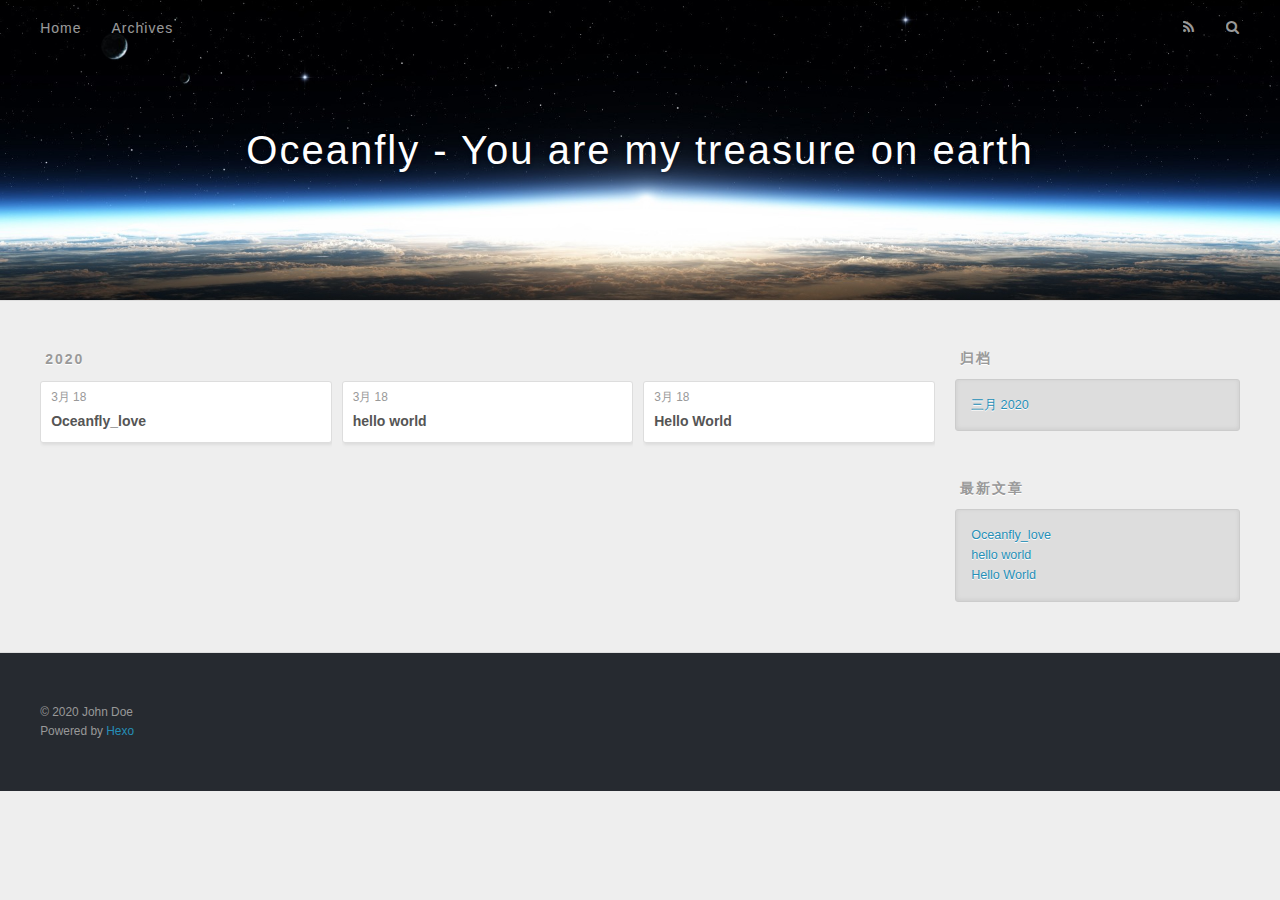
==== archives/index.html @ 110f3596 "Site updated: 2020-03-19 07:47:17" ====
<!DOCTYPE html>
<html>
<head>
  <meta charset="utf-8">
  

  
  <title>归档 | Oceanfly - You are my treasure on earth</title>
  <meta name="viewport" content="width=device-width, initial-scale=1, maximum-scale=1">
  <meta property="og:type" content="website">
<meta property="og:title" content="Oceanfly - You are my treasure on earth">
<meta property="og:url" content="http://yoursite.com/archives/index.html">
<meta property="og:site_name" content="Oceanfly - You are my treasure on earth">
<meta property="og:locale" content="zh_CN">
<meta property="article:author" content="John Doe">
<meta name="twitter:card" content="summary">
  
    <link rel="alternate" href="/atom.xml" title="Oceanfly - You are my treasure on earth" type="application/atom+xml">
  
  
    <link rel="icon" href="/favicon.png">
  
  
    <link href="//fonts.googleapis.com/css?family=Source+Code+Pro" rel="stylesheet" type="text/css">
  
  
<link rel="stylesheet" href="/css/style.css">

<meta name="generator" content="Hexo 4.2.0"></head>

<body>
  <div id="container">
    <div id="wrap">
      <header id="header">
  <div id="banner"></div>
  <div id="header-outer" class="outer">
    <div id="header-title" class="inner">
      <h1 id="logo-wrap">
        <a href="/" id="logo">Oceanfly - You are my treasure on earth</a>
      </h1>
      
    </div>
    <div id="header-inner" class="inner">
      <nav id="main-nav">
        <a id="main-nav-toggle" class="nav-icon"></a>
        
          <a class="main-nav-link" href="/">Home</a>
        
          <a class="main-nav-link" href="/archives">Archives</a>
        
      </nav>
      <nav id="sub-nav">
        
          <a id="nav-rss-link" class="nav-icon" href="/atom.xml" title="RSS Feed"></a>
        
        <a id="nav-search-btn" class="nav-icon" title="搜索"></a>
      </nav>
      <div id="search-form-wrap">
        <form action="//google.com/search" method="get" accept-charset="UTF-8" class="search-form"><input type="search" name="q" class="search-form-input" placeholder="Search"><button type="submit" class="search-form-submit">&#xF002;</button><input type="hidden" name="sitesearch" value="http://yoursite.com"></form>
      </div>
    </div>
  </div>
</header>
      <div class="outer">
        <section id="main">
  
  
    
    
      
      
      <section class="archives-wrap">
        <div class="archive-year-wrap">
          <a href="/archives/2020" class="archive-year">2020</a>
        </div>
        <div class="archives">
    
    <article class="archive-article archive-type-post">
  <div class="archive-article-inner">
    <header class="archive-article-header">
      <a href="/2020/03/18/Oceanfly-love/" class="archive-article-date">
  <time datetime="2020-03-18T14:00:16.000Z" itemprop="datePublished">3月 18</time>
</a>
      
  
    <h1 itemprop="name">
      <a class="archive-article-title" href="/2020/03/18/Oceanfly-love/">Oceanfly_love</a>
    </h1>
  

    </header>
  </div>
</article>
  
    
    
    <article class="archive-article archive-type-post">
  <div class="archive-article-inner">
    <header class="archive-article-header">
      <a href="/2020/03/18/hello-world-1/" class="archive-article-date">
  <time datetime="2020-03-18T11:01:24.000Z" itemprop="datePublished">3月 18</time>
</a>
      
  
    <h1 itemprop="name">
      <a class="archive-article-title" href="/2020/03/18/hello-world-1/">hello world</a>
    </h1>
  

    </header>
  </div>
</article>
  
    
    
    <article class="archive-article archive-type-post">
  <div class="archive-article-inner">
    <header class="archive-article-header">
      <a href="/2020/03/18/hello-world/" class="archive-article-date">
  <time datetime="2020-03-18T10:40:21.572Z" itemprop="datePublished">3月 18</time>
</a>
      
  
    <h1 itemprop="name">
      <a class="archive-article-title" href="/2020/03/18/hello-world/">Hello World</a>
    </h1>
  

    </header>
  </div>
</article>
  
  
    </div></section>
  


</section>
        
          <aside id="sidebar">
  
    

  
    

  
    
  
    
  <div class="widget-wrap">
    <h3 class="widget-title">归档</h3>
    <div class="widget">
      <ul class="archive-list"><li class="archive-list-item"><a class="archive-list-link" href="/archives/2020/03/">三月 2020</a></li></ul>
    </div>
  </div>


  
    
  <div class="widget-wrap">
    <h3 class="widget-title">最新文章</h3>
    <div class="widget">
      <ul>
        
          <li>
            <a href="/2020/03/18/Oceanfly-love/">Oceanfly_love</a>
          </li>
        
          <li>
            <a href="/2020/03/18/hello-world-1/">hello world</a>
          </li>
        
          <li>
            <a href="/2020/03/18/hello-world/">Hello World</a>
          </li>
        
      </ul>
    </div>
  </div>

  
</aside>
        
      </div>
      <footer id="footer">
  
  <div class="outer">
    <div id="footer-info" class="inner">
      &copy; 2020 John Doe<br>
      Powered by <a href="http://hexo.io/" target="_blank">Hexo</a>
    </div>
  </div>
</footer>
    </div>
    <nav id="mobile-nav">
  
    <a href="/" class="mobile-nav-link">Home</a>
  
    <a href="/archives" class="mobile-nav-link">Archives</a>
  
</nav>
    

<script src="//ajax.googleapis.com/ajax/libs/jquery/2.0.3/jquery.min.js"></script>


  
<link rel="stylesheet" href="/fancybox/jquery.fancybox.css">

  
<script src="/fancybox/jquery.fancybox.pack.js"></script>




<script src="/js/script.js"></script>




  </div>
</body>
</html>
---- css/style.css ----
body {
  width: 100%;
}
body:before,
body:after {
  content: "";
  display: table;
}
body:after {
  clear: both;
}
html,
body,
div,
span,
applet,
object,
iframe,
h1,
h2,
h3,
h4,
h5,
h6,
p,
blockquote,
pre,
a,
abbr,
acronym,
address,
big,
cite,
code,
del,
dfn,
em,
img,
ins,
kbd,
q,
s,
samp,
small,
strike,
strong,
sub,
sup,
tt,
var,
dl,
dt,
dd,
ol,
ul,
li,
fieldset,
form,
label,
legend,
table,
caption,
tbody,
tfoot,
thead,
tr,
th,
td {
  margin: 0;
  padding: 0;
  border: 0;
  outline: 0;
  font-weight: inherit;
  font-style: inherit;
  font-family: inherit;
  font-size: 100%;
  vertical-align: baseline;
}
body {
  line-height: 1;
  color: #000;
  background: #fff;
}
ol,
ul {
  list-style: none;
}
table {
  border-collapse: separate;
  border-spacing: 0;
  vertical-align: middle;
}
caption,
th,
td {
  text-align: left;
  font-weight: normal;
  vertical-align: middle;
}
a img {
  border: none;
}
input,
button {
  margin: 0;
  padding: 0;
}
input::-moz-focus-inner,
button::-moz-focus-inner {
  border: 0;
  padding: 0;
}
@font-face {
  font-family: FontAwesome;
  font-style: normal;
  font-weight: normal;
  src: url("fonts/fontawesome-webfont.eot?v=#4.0.3");
  src: url("fonts/fontawesome-webfont.eot?#iefix&v=#4.0.3") format("embedded-opentype"), url("fonts/fontawesome-webfont.woff?v=#4.0.3") format("woff"), url("fonts/fontawesome-webfont.ttf?v=#4.0.3") format("truetype"), url("fonts/fontawesome-webfont.svg#fontawesomeregular?v=#4.0.3") format("svg");
}
html,
body,
#container {
  height: 100%;
}
body {
  background: #eee;
  font: 14px -apple-system, BlinkMacSystemFont, "Segoe UI", "Roboto", "Oxygen", "Ubuntu", "Cantarell", "Fira Sans", "Droid Sans", "Helvetica Neue", sans-serif;
  -webkit-text-size-adjust: 100%;
}
.outer {
  max-width: 1220px;
  margin: 0 auto;
  padding: 0 20px;
}
.outer:before,
.outer:after {
  content: "";
  display: table;
}
.outer:after {
  clear: both;
}
.inner {
  display: inline;
  float: left;
  width: 98.33333333333333%;
  margin: 0 0.833333333333333%;
}
.left,
.alignleft {
  float: left;
}
.right,
.alignright {
  float: right;
}
.clear {
  clear: both;
}
#container {
  position: relative;
}
.mobile-nav-on {
  overflow: hidden;
}
#wrap {
  height: 100%;
  width: 100%;
  position: absolute;
  top: 0;
  left: 0;
  -webkit-transition: 0.2s ease-out;
  -moz-transition: 0.2s ease-out;
  -ms-transition: 0.2s ease-out;
  transition: 0.2s ease-out;
  z-index: 1;
  background: #eee;
}
.mobile-nav-on #wrap {
  left: 280px;
}
@media screen and (min-width: 768px) {
  #main {
    display: inline;
    float: left;
    width: 73.33333333333333%;
    margin: 0 0.833333333333333%;
  }
}
.article-date,
.article-category-link,
.archive-year,
.widget-title {
  text-decoration: none;
  text-transform: uppercase;
  letter-spacing: 2px;
  color: #999;
  margin-bottom: 1em;
  margin-left: 5px;
  line-height: 1em;
  text-shadow: 0 1px #fff;
  font-weight: bold;
}
.article-inner,
.archive-article-inner {
  background: #fff;
  -webkit-box-shadow: 1px 2px 3px #ddd;
  box-shadow: 1px 2px 3px #ddd;
  border: 1px solid #ddd;
  border-radius: 3px;
}
.article-entry h1,
.widget h1 {
  font-size: 2em;
}
.article-entry h2,
.widget h2 {
  font-size: 1.5em;
}
.article-entry h3,
.widget h3 {
  font-size: 1.3em;
}
.article-entry h4,
.widget h4 {
  font-size: 1.2em;
}
.article-entry h5,
.widget h5 {
  font-size: 1em;
}
.article-entry h6,
.widget h6 {
  font-size: 1em;
  color: #999;
}
.article-entry hr,
.widget hr {
  border: 1px dashed #ddd;
}
.article-entry strong,
.widget strong {
  font-weight: bold;
}
.article-entry em,
.widget em,
.article-entry cite,
.widget cite {
  font-style: italic;
}
.article-entry sup,
.widget sup,
.article-entry sub,
.widget sub {
  font-size: 0.75em;
  line-height: 0;
  position: relative;
  vertical-align: baseline;
}
.article-entry sup,
.widget sup {
  top: -0.5em;
}
.article-entry sub,
.widget sub {
  bottom: -0.2em;
}
.article-entry small,
.widget small {
  font-size: 0.85em;
}
.article-entry acronym,
.widget acronym,
.article-entry abbr,
.widget abbr {
  border-bottom: 1px dotted;
}
.article-entry ul,
.widget ul,
.article-entry ol,
.widget ol,
.article-entry dl,
.widget dl {
  margin: 0 20px;
  line-height: 1.6em;
}
.article-entry ul ul,
.widget ul ul,
.article-entry ol ul,
.widget ol ul,
.article-entry ul ol,
.widget ul ol,
.article-entry ol ol,
.widget ol ol {
  margin-top: 0;
  margin-bottom: 0;
}
.article-entry ul,
.widget ul {
  list-style: disc;
}
.article-entry ol,
.widget ol {
  list-style: decimal;
}
.article-entry dt,
.widget dt {
  font-weight: bold;
}
#header {
  height: 300px;
  position: relative;
  border-bottom: 1px solid #ddd;
}
#header:before,
#header:after {
  content: "";
  position: absolute;
  left: 0;
  right: 0;
  height: 40px;
}
#header:before {
  top: 0;
  background: -webkit-linear-gradient(rgba(0,0,0,0.2), transparent);
  background: -moz-linear-gradient(rgba(0,0,0,0.2), transparent);
  background: -ms-linear-gradient(rgba(0,0,0,0.2), transparent);
  background: linear-gradient(rgba(0,0,0,0.2), transparent);
}
#header:after {
  bottom: 0;
  background: -webkit-linear-gradient(transparent, rgba(0,0,0,0.2));
  background: -moz-linear-gradient(transparent, rgba(0,0,0,0.2));
  background: -ms-linear-gradient(transparent, rgba(0,0,0,0.2));
  background: linear-gradient(transparent, rgba(0,0,0,0.2));
}
#header-outer {
  height: 100%;
  position: relative;
}
#header-inner {
  position: relative;
  overflow: hidden;
}
#banner {
  position: absolute;
  top: 0;
  left: 0;
  width: 100%;
  height: 100%;
  background: url("images/banner.jpg") center #000;
  -webkit-background-size: cover;
  -moz-background-size: cover;
  background-size: cover;
  z-index: -1;
}
#header-title {
  text-align: center;
  height: 40px;
  position: absolute;
  top: 50%;
  left: 0;
  margin-top: -20px;
}
#logo,
#subtitle {
  text-decoration: none;
  color: #fff;
  font-weight: 300;
  text-shadow: 0 1px 4px rgba(0,0,0,0.3);
}
#logo {
  font-size: 40px;
  line-height: 40px;
  letter-spacing: 2px;
}
#subtitle {
  font-size: 16px;
  line-height: 16px;
  letter-spacing: 1px;
}
#subtitle-wrap {
  margin-top: 16px;
}
#main-nav {
  float: left;
  margin-left: -15px;
}
.nav-icon,
.main-nav-link {
  float: left;
  color: #fff;
  opacity: 0.6;
  text-decoration: none;
  text-shadow: 0 1px rgba(0,0,0,0.2);
  -webkit-transition: opacity 0.2s;
  -moz-transition: opacity 0.2s;
  -ms-transition: opacity 0.2s;
  transition: opacity 0.2s;
  display: block;
  padding: 20px 15px;
}
.nav-icon:hover,
.main-nav-link:hover {
  opacity: 1;
}
.nav-icon {
  font-family: FontAwesome;
  text-align: center;
  font-size: 14px;
  width: 14px;
  height: 14px;
  padding: 20px 15px;
  position: relative;
  cursor: pointer;
}
.main-nav-link {
  font-weight: 300;
  letter-spacing: 1px;
}
@media screen and (max-width: 479px) {
  .main-nav-link {
    display: none;
  }
}
#main-nav-toggle {
  display: none;
}
#main-nav-toggle:before {
  content: "\f0c9";
}
@media screen and (max-width: 479px) {
  #main-nav-toggle {
    display: block;
  }
}
#sub-nav {
  float: right;
  margin-right: -15px;
}
#nav-rss-link:before {
  content: "\f09e";
}
#nav-search-btn:before {
  content: "\f002";
}
#search-form-wrap {
  position: absolute;
  top: 15px;
  width: 150px;
  height: 30px;
  right: -150px;
  opacity: 0;
  -webkit-transition: 0.2s ease-out;
  -moz-transition: 0.2s ease-out;
  -ms-transition: 0.2s ease-out;
  transition: 0.2s ease-out;
}
#search-form-wrap.on {
  opacity: 1;
  right: 0;
}
@media screen and (max-width: 479px) {
  #search-form-wrap {
    width: 100%;
    right: -100%;
  }
}
.search-form {
  position: absolute;
  top: 0;
  left: 0;
  right: 0;
  background: #fff;
  padding: 5px 15px;
  border-radius: 15px;
  -webkit-box-shadow: 0 0 10px rgba(0,0,0,0.3);
  box-shadow: 0 0 10px rgba(0,0,0,0.3);
}
.search-form-input {
  border: none;
  background: none;
  color: #555;
  width: 100%;
  font: 13px -apple-system, BlinkMacSystemFont, "Segoe UI", "Roboto", "Oxygen", "Ubuntu", "Cantarell", "Fira Sans", "Droid Sans", "Helvetica Neue", sans-serif;
  outline: none;
}
.search-form-input::-webkit-search-results-decoration,
.search-form-input::-webkit-search-cancel-button {
  -webkit-appearance: none;
}
.search-form-submit {
  position: absolute;
  top: 50%;
  right: 10px;
  margin-top: -7px;
  font: 13px FontAwesome;
  border: none;
  background: none;
  color: #bbb;
  cursor: pointer;
}
.search-form-submit:hover,
.search-form-submit:focus {
  color: #777;
}
.article {
  margin: 50px 0;
}
.article-inner {
  overflow: hidden;
}
.article-meta:before,
.article-meta:after {
  content: "";
  display: table;
}
.article-meta:after {
  clear: both;
}
.article-date {
  float: left;
}
.article-category {
  float: left;
  line-height: 1em;
  color: #ccc;
  text-shadow: 0 1px #fff;
  margin-left: 8px;
}
.article-category:before {
  content: "\2022";
}
.article-category-link {
  margin: 0 12px 1em;
}
.article-header {
  padding: 20px 20px 0;
}
.article-title {
  text-decoration: none;
  font-size: 2em;
  font-weight: bold;
  color: #555;
  line-height: 1.1em;
  -webkit-transition: color 0.2s;
  -moz-transition: color 0.2s;
  -ms-transition: color 0.2s;
  transition: color 0.2s;
}
a.article-title:hover {
  color: #258fb8;
}
.article-entry {
  color: #555;
  padding: 0 20px;
}
.article-entry:before,
.article-entry:after {
  content: "";
  display: table;
}
.article-entry:after {
  clear: both;
}
.article-entry p,
.article-entry table {
  line-height: 1.6em;
  margin: 1.6em 0;
}
.article-entry h1,
.article-entry h2,
.article-entry h3,
.article-entry h4,
.article-entry h5,
.article-entry h6 {
  font-weight: bold;
}
.article-entry h1,
.article-entry h2,
.article-entry h3,
.article-entry h4,
.article-entry h5,
.article-entry h6 {
  line-height: 1.1em;
  margin: 1.1em 0;
}
.article-entry a {
  color: #258fb8;
  text-decoration: none;
}
.article-entry a:hover {
  text-decoration: underline;
}
.article-entry ul,
.article-entry ol,
.article-entry dl {
  margin-top: 1.6em;
  margin-bottom: 1.6em;
}
.article-entry img,
.article-entry video {
  max-width: 100%;
  height: auto;
  display: block;
  margin: auto;
}
.article-entry iframe {
  border: none;
}
.article-entry table {
  width: 100%;
  border-collapse: collapse;
  border-spacing: 0;
}
.article-entry th {
  font-weight: bold;
  border-bottom: 3px solid #ddd;
  padding-bottom: 0.5em;
}
.article-entry td {
  border-bottom: 1px solid #ddd;
  padding: 10px 0;
}
.article-entry blockquote {
  font-family: Georgia, "Times New Roman", serif;
  font-size: 1.4em;
  margin: 1.6em 20px;
  text-align: center;
}
.article-entry blockquote footer {
  font-size: 14px;
  margin: 1.6em 0;
  font-family: -apple-system, BlinkMacSystemFont, "Segoe UI", "Roboto", "Oxygen", "Ubuntu", "Cantarell", "Fira Sans", "Droid Sans", "Helvetica Neue", sans-serif;
}
.article-entry blockquote footer cite:before {
  content: "—";
  padding: 0 0.5em;
}
.article-entry .pullquote {
  text-align: left;
  width: 45%;
  margin: 0;
}
.article-entry .pullquote.left {
  margin-left: 0.5em;
  margin-right: 1em;
}
.article-entry .pullquote.right {
  margin-right: 0.5em;
  margin-left: 1em;
}
.article-entry .caption {
  color: #999;
  display: block;
  font-size: 0.9em;
  margin-top: 0.5em;
  position: relative;
  text-align: center;
}
.article-entry .video-container {
  position: relative;
  padding-top: 56.25%;
  height: 0;
  overflow: hidden;
}
.article-entry .video-container iframe,
.article-entry .video-container object,
.article-entry .video-container embed {
  position: absolute;
  top: 0;
  left: 0;
  width: 100%;
  height: 100%;
  margin-top: 0;
}
.article-more-link a {
  display: inline-block;
  line-height: 1em;
  padding: 6px 15px;
  border-radius: 15px;
  background: #eee;
  color: #999;
  text-shadow: 0 1px #fff;
  text-decoration: none;
}
.article-more-link a:hover {
  background: #258fb8;
  color: #fff;
  text-decoration: none;
  text-shadow: 0 1px #1e7293;
}
.article-footer {
  font-size: 0.85em;
  line-height: 1.6em;
  border-top: 1px solid #ddd;
  padding-top: 1.6em;
  margin: 0 20px 20px;
}
.article-footer:before,
.article-footer:after {
  content: "";
  display: table;
}
.article-footer:after {
  clear: both;
}
.article-footer a {
  color: #999;
  text-decoration: none;
}
.article-footer a:hover {
  color: #555;
}
.article-tag-list-item {
  float: left;
  margin-right: 10px;
}
.article-tag-list-link:before {
  content: "#";
}
.article-comment-link {
  float: right;
}
.article-comment-link:before {
  content: "\f075";
  font-family: FontAwesome;
  padding-right: 8px;
}
.article-share-link {
  cursor: pointer;
  float: right;
  margin-left: 20px;
}
.article-share-link:before {
  content: "\f064";
  font-family: FontAwesome;
  padding-right: 6px;
}
#article-nav {
  position: relative;
}
#article-nav:before,
#article-nav:after {
  content: "";
  display: table;
}
#article-nav:after {
  clear: both;
}
@media screen and (min-width: 768px) {
  #article-nav {
    margin: 50px 0;
  }
  #article-nav:before {
    width: 8px;
    height: 8px;
    position: absolute;
    top: 50%;
    left: 50%;
    margin-top: -4px;
    margin-left: -4px;
    content: "";
    border-radius: 50%;
    background: #ddd;
    -webkit-box-shadow: 0 1px 2px #fff;
    box-shadow: 0 1px 2px #fff;
  }
}
.article-nav-link-wrap {
  text-decoration: none;
  text-shadow: 0 1px #fff;
  color: #999;
  -webkit-box-sizing: border-box;
  -moz-box-sizing: border-box;
  box-sizing: border-box;
  margin-top: 50px;
  text-align: center;
  display: block;
}
.article-nav-link-wrap:hover {
  color: #555;
}
@media screen and (min-width: 768px) {
  .article-nav-link-wrap {
    width: 50%;
    margin-top: 0;
  }
}
@media screen and (min-width: 768px) {
  #article-nav-newer {
    float: left;
    text-align: right;
    padding-right: 20px;
  }
}
@media screen and (min-width: 768px) {
  #article-nav-older {
    float: right;
    text-align: left;
    padding-left: 20px;
  }
}
.article-nav-caption {
  text-transform: uppercase;
  letter-spacing: 2px;
  color: #ddd;
  line-height: 1em;
  font-weight: bold;
}
#article-nav-newer .article-nav-caption {
  margin-right: -2px;
}
.article-nav-title {
  font-size: 0.85em;
  line-height: 1.6em;
  margin-top: 0.5em;
}
.article-share-box {
  position: absolute;
  display: none;
  background: #fff;
  -webkit-box-shadow: 1px 2px 10px rgba(0,0,0,0.2);
  box-shadow: 1px 2px 10px rgba(0,0,0,0.2);
  border-radius: 3px;
  margin-left: -145px;
  overflow: hidden;
  z-index: 1;
}
.article-share-box.on {
  display: block;
}
.article-share-input {
  width: 100%;
  background: none;
  -webkit-box-sizing: border-box;
  -moz-box-sizing: border-box;
  box-sizing: border-box;
  font: 14px -apple-system, BlinkMacSystemFont, "Segoe UI", "Roboto", "Oxygen", "Ubuntu", "Cantarell", "Fira Sans", "Droid Sans", "Helvetica Neue", sans-serif;
  padding: 0 15px;
  color: #555;
  outline: none;
  border: 1px solid #ddd;
  border-radius: 3px 3px 0 0;
  height: 36px;
  line-height: 36px;
}
.article-share-links {
  background: #eee;
}
.article-share-links:before,
.article-share-links:after {
  content: "";
  display: table;
}
.article-share-links:after {
  clear: both;
}
.article-share-twitter,
.article-share-facebook,
.article-share-pinterest,
.article-share-google {
  width: 50px;
  height: 36px;
  display: block;
  float: left;
  position: relative;
  color: #999;
  text-shadow: 0 1px #fff;
}
.article-share-twitter:before,
.article-share-facebook:before,
.article-share-pinterest:before,
.article-share-google:before {
  font-size: 20px;
  font-family: FontAwesome;
  width: 20px;
  height: 20px;
  position: absolute;
  top: 50%;
  left: 50%;
  margin-top: -10px;
  margin-left: -10px;
  text-align: center;
}
.article-share-twitter:hover,
.article-share-facebook:hover,
.article-share-pinterest:hover,
.article-share-google:hover {
  color: #fff;
}
.article-share-twitter:before {
  content: "\f099";
}
.article-share-twitter:hover {
  background: #00aced;
  text-shadow: 0 1px #008abe;
}
.article-share-facebook:before {
  content: "\f09a";
}
.article-share-facebook:hover {
  background: #3b5998;
  text-shadow: 0 1px #2f477a;
}
.article-share-pinterest:before {
  content: "\f0d2";
}
.article-share-pinterest:hover {
  background: #cb2027;
  text-shadow: 0 1px #a21a1f;
}
.article-share-google:before {
  content: "\f0d5";
}
.article-share-google:hover {
  background: #dd4b39;
  text-shadow: 0 1px #be3221;
}
.article-gallery {
  background: #000;
  position: relative;
}
.article-gallery-photos {
  position: relative;
  overflow: hidden;
}
.article-gallery-img {
  display: none;
  max-width: 100%;
}
.article-gallery-img:first-child {
  display: block;
}
.article-gallery-img.loaded {
  position: absolute;
  display: block;
}
.article-gallery-img img {
  display: block;
  max-width: 100%;
  margin: 0 auto;
}
#comments {
  background: #fff;
  -webkit-box-shadow: 1px 2px 3px #ddd;
  box-shadow: 1px 2px 3px #ddd;
  padding: 20px;
  border: 1px solid #ddd;
  border-radius: 3px;
  margin: 50px 0;
}
#comments a {
  color: #258fb8;
}
.archives-wrap {
  margin: 50px 0;
}
.archives:before,
.archives:after {
  content: "";
  display: table;
}
.archives:after {
  clear: both;
}
.archive-year-wrap {
  margin-bottom: 1em;
}
.archives {
  -webkit-column-gap: 10px;
  -moz-column-gap: 10px;
  column-gap: 10px;
}
@media screen and (min-width: 480px) and (max-width: 767px) {
  .archives {
    -webkit-column-count: 2;
    -moz-column-count: 2;
    column-count: 2;
  }
}
@media screen and (min-width: 768px) {
  .archives {
    -webkit-column-count: 3;
    -moz-column-count: 3;
    column-count: 3;
  }
}
.archive-article {
  -webkit-column-break-inside: avoid;
  page-break-inside: avoid;
  overflow: hidden;
  break-inside: avoid-column;
}
.archive-article-inner {
  padding: 10px;
  margin-bottom: 15px;
}
.archive-article-title {
  text-decoration: none;
  font-weight: bold;
  color: #555;
  -webkit-transition: color 0.2s;
  -moz-transition: color 0.2s;
  -ms-transition: color 0.2s;
  transition: color 0.2s;
  line-height: 1.6em;
}
.archive-article-title:hover {
  color: #258fb8;
}
.archive-article-footer {
  margin-top: 1em;
}
.archive-article-date {
  color: #999;
  text-decoration: none;
  font-size: 0.85em;
  line-height: 1em;
  margin-bottom: 0.5em;
  display: block;
}
#page-nav {
  margin: 50px auto;
  background: #fff;
  -webkit-box-shadow: 1px 2px 3px #ddd;
  box-shadow: 1px 2px 3px #ddd;
  border: 1px solid #ddd;
  border-radius: 3px;
  text-align: center;
  color: #999;
  overflow: hidden;
}
#page-nav:before,
#page-nav:after {
  content: "";
  display: table;
}
#page-nav:after {
  clear: both;
}
#page-nav a,
#page-nav span {
  padding: 10px 20px;
  line-height: 1;
  height: 2ex;
}
#page-nav a {
  color: #999;
  text-decoration: none;
}
#page-nav a:hover {
  background: #999;
  color: #fff;
}
#page-nav .prev {
  float: left;
}
#page-nav .next {
  float: right;
}
#page-nav .page-number {
  display: inline-block;
}
@media screen and (max-width: 479px) {
  #page-nav .page-number {
    display: none;
  }
}
#page-nav .current {
  color: #555;
  font-weight: bold;
}
#page-nav .space {
  color: #ddd;
}
#footer {
  background: #262a30;
  padding: 50px 0;
  border-top: 1px solid #ddd;
  color: #999;
}
#footer a {
  color: #258fb8;
  text-decoration: none;
}
#footer a:hover {
  text-decoration: underline;
}
#footer-info {
  line-height: 1.6em;
  font-size: 0.85em;
}
.article-entry pre,
.article-entry .highlight {
  background: #2d2d2d;
  margin: 0 -20px;
  padding: 15px 20px;
  border-style: solid;
  border-color: #ddd;
  border-width: 1px 0;
  overflow: auto;
  color: #ccc;
  line-height: 22.400000000000002px;
}
.article-entry .highlight .gutter pre,
.article-entry .gist .gist-file .gist-data .line-numbers {
  color: #666;
  font-size: 0.85em;
}
.article-entry pre,
.article-entry code {
  font-family: "Source Code Pro", Consolas, Monaco, Menlo, Consolas, monospace;
}
.article-entry code {
  background: #eee;
  text-shadow: 0 1px #fff;
  padding: 0 0.3em;
}
.article-entry pre code {
  background: none;
  text-shadow: none;
  padding: 0;
}
.article-entry .highlight pre {
  border: none;
  margin: 0;
  padding: 0;
}
.article-entry .highlight table {
  margin: 0;
  width: auto;
}
.article-entry .highlight td {
  border: none;
  padding: 0;
}
.article-entry .highlight figcaption {
  font-size: 0.85em;
  color: #999;
  line-height: 1em;
  margin-bottom: 1em;
}
.article-entry .highlight figcaption:before,
.article-entry .highlight figcaption:after {
  content: "";
  display: table;
}
.article-entry .highlight figcaption:after {
  clear: both;
}
.article-entry .highlight figcaption a {
  float: right;
}
.article-entry .highlight .gutter pre {
  text-align: right;
  padding-right: 20px;
}
.article-entry .highlight .line {
  height: 22.400000000000002px;
}
.article-entry .highlight .line.marked {
  background: #515151;
}
.article-entry .gist {
  margin: 0 -20px;
  border-style: solid;
  border-color: #ddd;
  border-width: 1px 0;
  background: #2d2d2d;
  padding: 15px 20px 15px 0;
}
.article-entry .gist .gist-file {
  border: none;
  font-family: "Source Code Pro", Consolas, Monaco, Menlo, Consolas, monospace;
  margin: 0;
}
.article-entry .gist .gist-file .gist-data {
  background: none;
  border: none;
}
.article-entry .gist .gist-file .gist-data .line-numbers {
  background: none;
  border: none;
  padding: 0 20px 0 0;
}
.article-entry .gist .gist-file .gist-data .line-data {
  padding: 0 !important;
}
.article-entry .gist .gist-file .highlight {
  margin: 0;
  padding: 0;
  border: none;
}
.article-entry .gist .gist-file .gist-meta {
  background: #2d2d2d;
  color: #999;
  font: 0.85em -apple-system, BlinkMacSystemFont, "Segoe UI", "Roboto", "Oxygen", "Ubuntu", "Cantarell", "Fira Sans", "Droid Sans", "Helvetica Neue", sans-serif;
  text-shadow: 0 0;
  padding: 0;
  margin-top: 1em;
  margin-left: 20px;
}
.article-entry .gist .gist-file .gist-meta a {
  color: #258fb8;
  font-weight: normal;
}
.article-entry .gist .gist-file .gist-meta a:hover {
  text-decoration: underline;
}
pre .comment,
pre .title {
  color: #999;
}
pre .variable,
pre .attribute,
pre .tag,
pre .regexp,
pre .ruby .constant,
pre .xml .tag .title,
pre .xml .pi,
pre .xml .doctype,
pre .html .doctype,
pre .css .id,
pre .css .class,
pre .css .pseudo {
  color: #f2777a;
}
pre .number,
pre .preprocessor,
pre .built_in,
pre .literal,
pre .params,
pre .constant {
  color: #f99157;
}
pre .class,
pre .ruby .class .title,
pre .css .rules .attribute {
  color: #9c9;
}
pre .string,
pre .value,
pre .inheritance,
pre .header,
pre .ruby .symbol,
pre .xml .cdata {
  color: #9c9;
}
pre .css .hexcolor {
  color: #6cc;
}
pre .function,
pre .python .decorator,
pre .python .title,
pre .ruby .function .title,
pre .ruby .title .keyword,
pre .perl .sub,
pre .javascript .title,
pre .coffeescript .title {
  color: #69c;
}
pre .keyword,
pre .javascript .function {
  color: #c9c;
}
@media screen and (max-width: 479px) {
  #mobile-nav {
    position: absolute;
    top: 0;
    left: 0;
    width: 280px;
    height: 100%;
    background: #191919;
    border-right: 1px solid #fff;
  }
}
@media screen and (max-width: 479px) {
  .mobile-nav-link {
    display: block;
    color: #999;
    text-decoration: none;
    padding: 15px 20px;
    font-weight: bold;
  }
  .mobile-nav-link:hover {
    color: #fff;
  }
}
@media screen and (min-width: 768px) {
  #sidebar {
    display: inline;
    float: left;
    width: 23.333333333333332%;
    margin: 0 0.833333333333333%;
  }
}
.widget-wrap {
  margin: 50px 0;
}
.widget {
  color: #777;
  text-shadow: 0 1px #fff;
  background: #ddd;
  -webkit-box-shadow: 0 -1px 4px #ccc inset;
  box-shadow: 0 -1px 4px #ccc inset;
  border: 1px solid #ccc;
  padding: 15px;
  border-radius: 3px;
}
.widget a {
  color: #258fb8;
  text-decoration: none;
}
.widget a:hover {
  text-decoration: underline;
}
.widget ul ul,
.widget ol ul,
.widget dl ul,
.widget ul ol,
.widget ol ol,
.widget dl ol,
.widget ul dl,
.widget ol dl,
.widget dl dl {
  margin-left: 15px;
  list-style: disc;
}
.widget {
  line-height: 1.6em;
  word-wrap: break-word;
  font-size: 0.9em;
}
.widget ul,
.widget ol {
  list-style: none;
  margin: 0;
}
.widget ul ul,
.widget ol ul,
.widget ul ol,
.widget ol ol {
  margin: 0 20px;
}
.widget ul ul,
.widget ol ul {
  list-style: disc;
}
.widget ul ol,
.widget ol ol {
  list-style: decimal;
}
.category-list-count,
.tag-list-count,
.archive-list-count {
  padding-left: 5px;
  color: #999;
  font-size: 0.85em;
}
.category-list-count:before,
.tag-list-count:before,
.archive-list-count:before {
  content: "(";
}
.category-list-count:after,
.tag-list-count:after,
.archive-list-count:after {
  content: ")";
}
.tagcloud a {
  margin-right: 5px;
  display: inline-block;
}
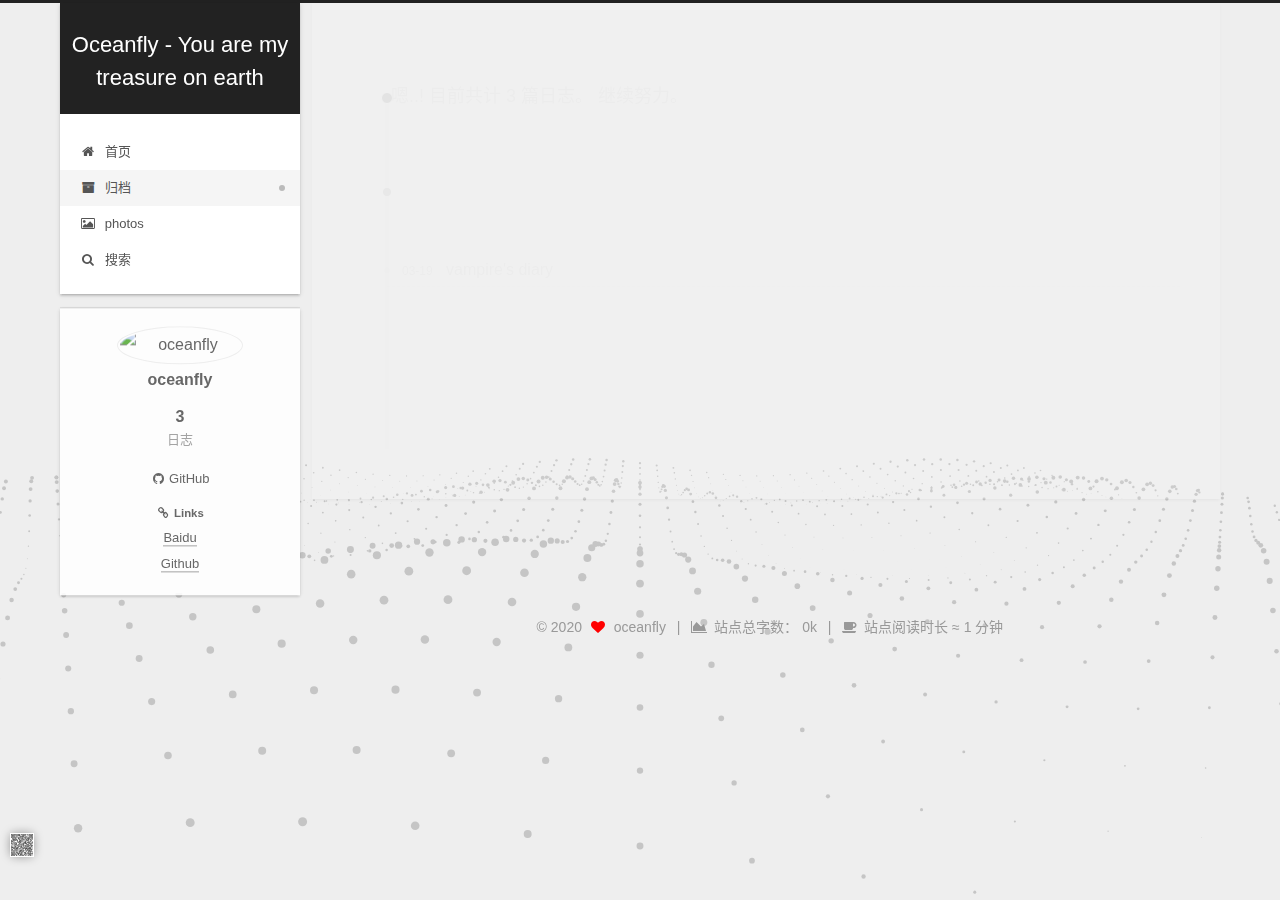
==== commit dce95635: "Site updated: 2020-03-22 21:57:42" ====
--- a/archives/index.html
+++ b/archives/index.html
@@ -1,224 +1,485 @@
 <!DOCTYPE html>
-<html>
+<html lang="zh-CN">
 <head>
-  <meta charset="utf-8">
-  
-
-  
-  <title>归档 | Oceanfly - You are my treasure on earth</title>
-  <meta name="viewport" content="width=device-width, initial-scale=1, maximum-scale=1">
+  <meta charset="UTF-8">
+<meta name="viewport" content="width=device-width, initial-scale=1, maximum-scale=2">
+<meta name="theme-color" content="#222">
+<meta name="generator" content="Hexo 4.2.0">
+  <link rel="apple-touch-icon" sizes="180x180" href="/images/oceanfly.png">
+  <link rel="icon" type="image/png" sizes="32x32" href="/images/oceanfly.png">
+  <link rel="icon" type="image/png" sizes="16x16" href="/images/oceanfly.png">
+  <link rel="mask-icon" href="/images/logo.svg" color="#222">
+
+<link rel="stylesheet" href="/css/main.css">
+
+
+<link rel="stylesheet" href="/lib/font-awesome/css/font-awesome.min.css">
+  <link rel="stylesheet" href="/lib/pace/pace-theme-minimal.min.css">
+  <script src="/lib/pace/pace.min.js"></script>
+
+<script id="hexo-configurations">
+    var NexT = window.NexT || {};
+    var CONFIG = {"hostname":"yoursite.com","root":"/","scheme":"Gemini","version":"7.7.2","exturl":false,"sidebar":{"position":"left","display":"post","padding":18,"offset":12,"onmobile":false},"copycode":{"enable":true,"show_result":true,"style":null},"back2top":{"enable":true,"sidebar":false,"scrollpercent":false},"bookmark":{"enable":false,"color":"#222","save":"auto"},"fancybox":false,"mediumzoom":false,"lazyload":false,"pangu":false,"comments":{"style":"tabs","active":null,"storage":true,"lazyload":false,"nav":null},"algolia":{"hits":{"per_page":10},"labels":{"input_placeholder":"Search for Posts","hits_empty":"We didn't find any results for the search: ${query}","hits_stats":"${hits} results found in ${time} ms"}},"localsearch":{"enable":true,"trigger":"auto","top_n_per_article":1,"unescape":false,"preload":false},"motion":{"enable":true,"async":false,"transition":{"post_block":"fadeIn","post_header":"slideDownIn","post_body":"slideDownIn","coll_header":"slideLeftIn","sidebar":"slideUpIn"}},"path":"search.xml"};
+  </script>
+
   <meta property="og:type" content="website">
 <meta property="og:title" content="Oceanfly - You are my treasure on earth">
 <meta property="og:url" content="http://yoursite.com/archives/index.html">
 <meta property="og:site_name" content="Oceanfly - You are my treasure on earth">
 <meta property="og:locale" content="zh_CN">
-<meta property="article:author" content="John Doe">
+<meta property="article:author" content="oceanfly">
 <meta name="twitter:card" content="summary">
-  
-    <link rel="alternate" href="/atom.xml" title="Oceanfly - You are my treasure on earth" type="application/atom+xml">
-  
-  
-    <link rel="icon" href="/favicon.png">
-  
-  
-    <link href="//fonts.googleapis.com/css?family=Source+Code+Pro" rel="stylesheet" type="text/css">
-  
-  
-<link rel="stylesheet" href="/css/style.css">
-
-<meta name="generator" content="Hexo 4.2.0"></head>
-
-<body>
-  <div id="container">
-    <div id="wrap">
-      <header id="header">
-  <div id="banner"></div>
-  <div id="header-outer" class="outer">
-    <div id="header-title" class="inner">
-      <h1 id="logo-wrap">
-        <a href="/" id="logo">Oceanfly - You are my treasure on earth</a>
-      </h1>
+
+<link rel="canonical" href="http://yoursite.com/archives/">
+
+
+<script id="page-configurations">
+  // https://hexo.io/docs/variables.html
+  CONFIG.page = {
+    sidebar: "",
+    isHome : false,
+    isPost : false,
+    lang   : 'zh-CN'
+  };
+</script>
+
+  <title>归档 | Oceanfly - You are my treasure on earth</title>
+  
+
+
+
+
+
+
+  <noscript>
+  <style>
+  .use-motion .brand,
+  .use-motion .menu-item,
+  .sidebar-inner,
+  .use-motion .post-block,
+  .use-motion .pagination,
+  .use-motion .comments,
+  .use-motion .post-header,
+  .use-motion .post-body,
+  .use-motion .collection-header { opacity: initial; }
+
+  .use-motion .site-title,
+  .use-motion .site-subtitle {
+    opacity: initial;
+    top: initial;
+  }
+
+  .use-motion .logo-line-before i { left: initial; }
+  .use-motion .logo-line-after i { right: initial; }
+  </style>
+</noscript>
+
+</head>
+
+<body itemscope itemtype="http://schema.org/WebPage">
+  <div class="container use-motion">
+    <div class="headband"></div>
+
+    <header class="header" itemscope itemtype="http://schema.org/WPHeader">
+      <div class="header-inner"><div class="site-brand-container">
+  <div class="site-nav-toggle">
+    <div class="toggle" aria-label="切换导航栏">
+      <span class="toggle-line toggle-line-first"></span>
+      <span class="toggle-line toggle-line-middle"></span>
+      <span class="toggle-line toggle-line-last"></span>
+    </div>
+  </div>
+
+  <div class="site-meta">
+
+    <div>
+      <a href="/" class="brand" rel="start">
+        <span class="logo-line-before"><i></i></span>
+        <span class="site-title">Oceanfly - You are my treasure on earth</span>
+        <span class="logo-line-after"><i></i></span>
+      </a>
+    </div>
+  </div>
+
+  <div class="site-nav-right">
+    <div class="toggle popup-trigger">
+        <i class="fa fa-search fa-fw fa-lg"></i>
+    </div>
+  </div>
+</div>
+
+
+<nav class="site-nav">
+  
+  <ul id="menu" class="menu">
+        <li class="menu-item menu-item-home">
+
+    <a href="/" rel="section"><i class="fa fa-fw fa-home"></i>首页</a>
+
+  </li>
+        <li class="menu-item menu-item-archives">
+
+    <a href="/archives/" rel="section"><i class="fa fa-fw fa-archive"></i>归档</a>
+
+  </li>
+        <li class="menu-item menu-item-photos">
+
+    <a href="/photos/" rel="section"><i class="fa fa-fw fa-photo"></i>photos</a>
+
+  </li>
+      <li class="menu-item menu-item-search">
+        <a role="button" class="popup-trigger"><i class="fa fa-search fa-fw"></i>搜索
+        </a>
+      </li>
+  </ul>
+
+</nav>
+  <div class="site-search">
+    <div class="search-pop-overlay">
+  <div class="popup search-popup">
+      <div class="search-header">
+  <span class="search-icon">
+    <i class="fa fa-search"></i>
+  </span>
+  <div class="search-input-container">
+    <input autocomplete="off" autocorrect="off" autocapitalize="off"
+           placeholder="搜索..." spellcheck="false"
+           type="search" class="search-input">
+  </div>
+  <span class="popup-btn-close">
+    <i class="fa fa-times-circle"></i>
+  </span>
+</div>
+<div id="search-result">
+  <div id="no-result">
+    <i class="fa fa-spinner fa-pulse fa-5x fa-fw"></i>
+  </div>
+</div>
+
+  </div>
+</div>
+
+  </div>
+</div>
+    </header>
+
+    
+  <div class="back-to-top">
+    <i class="fa fa-arrow-up"></i>
+    <span>0%</span>
+  </div>
+
+
+    <main class="main">
+      <div class="main-inner">
+        <div class="content-wrap">
+          
+
+          <div class="content">
+            
+
+  
+  
+  
+  <div class="post-block">
+    <div class="posts-collapse">
+      <div class="collection-title">
+        <span class="collection-header">嗯..! 目前共计 3 篇日志。 继续努力。</span>
+      </div>
+
       
-    </div>
-    <div id="header-inner" class="inner">
-      <nav id="main-nav">
-        <a id="main-nav-toggle" class="nav-icon"></a>
+    <div class="collection-year">
+      <h1 class="collection-header">2020</h1>
+    </div>
+
+  <article itemscope itemtype="http://schema.org/Article">
+    <header class="post-header">
+
+      <div class="post-meta">
+        <time itemprop="dateCreated"
+              datetime="2020-03-19T20:45:16+08:00"
+              content="2020-03-19">
+          03-19
+        </time>
+      </div>
+
+      <h2 class="post-title">
+          <a class="post-title-link" href="/2020/03/19/vampire-s-diary/" itemprop="url">
+            <span itemprop="name">vampire's diary</span>
+          </a>
+      </h2>
+
+    </header>
+  </article>
+
+  <article itemscope itemtype="http://schema.org/Article">
+    <header class="post-header">
+
+      <div class="post-meta">
+        <time itemprop="dateCreated"
+              datetime="2020-03-18T22:00:16+08:00"
+              content="2020-03-18">
+          03-18
+        </time>
+      </div>
+
+      <h2 class="post-title">
+          <a class="post-title-link" href="/2020/03/18/Oceanfly-love/" itemprop="url">
+            <span itemprop="name">Oceanfly_love</span>
+          </a>
+      </h2>
+
+    </header>
+  </article>
+
+  <article itemscope itemtype="http://schema.org/Article">
+    <header class="post-header">
+
+      <div class="post-meta">
+        <time itemprop="dateCreated"
+              datetime="2020-03-18T18:40:21+08:00"
+              content="2020-03-18">
+          03-18
+        </time>
+      </div>
+
+      <h2 class="post-title">
+          <a class="post-title-link" href="/2020/03/18/hello-world/" itemprop="url">
+            <span itemprop="name">Hello World</span>
+          </a>
+      </h2>
+
+    </header>
+  </article>
+
+
+    </div>
+  </div>
+  
+  
+  
+
+  
+
+
+
+          </div>
+          
+
+<script>
+  window.addEventListener('tabs:register', () => {
+    let { activeClass } = CONFIG.comments;
+    if (CONFIG.comments.storage) {
+      activeClass = localStorage.getItem('comments_active') || activeClass;
+    }
+    if (activeClass) {
+      let activeTab = document.querySelector(`a[href="#comment-${activeClass}"]`);
+      if (activeTab) {
+        activeTab.click();
+      }
+    }
+  });
+  if (CONFIG.comments.storage) {
+    window.addEventListener('tabs:click', event => {
+      if (!event.target.matches('.tabs-comment .tab-content .tab-pane')) return;
+      let commentClass = event.target.classList[1];
+      localStorage.setItem('comments_active', commentClass);
+    });
+  }
+</script>
+
+        </div>
+          
+  
+  <div class="toggle sidebar-toggle">
+    <span class="toggle-line toggle-line-first"></span>
+    <span class="toggle-line toggle-line-middle"></span>
+    <span class="toggle-line toggle-line-last"></span>
+  </div>
+
+  <aside class="sidebar">
+    <div class="sidebar-inner">
+
+      <ul class="sidebar-nav motion-element">
+        <li class="sidebar-nav-toc">
+          文章目录
+        </li>
+        <li class="sidebar-nav-overview">
+          站点概览
+        </li>
+      </ul>
+
+      <!--noindex-->
+      <div class="post-toc-wrap sidebar-panel">
+      </div>
+      <!--/noindex-->
+
+      <div class="site-overview-wrap sidebar-panel">
+        <div class="site-author motion-element" itemprop="author" itemscope itemtype="http://schema.org/Person">
+    <img class="site-author-image" itemprop="image" alt="oceanfly"
+      src="/images/oceanfly.png">
+  <p class="site-author-name" itemprop="name">oceanfly</p>
+  <div class="site-description" itemprop="description"></div>
+</div>
+<div class="site-state-wrap motion-element">
+  <nav class="site-state">
+      <div class="site-state-item site-state-posts">
+          <a href="/archives/">
         
-          <a class="main-nav-link" href="/">Home</a>
+          <span class="site-state-item-count">3</span>
+          <span class="site-state-item-name">日志</span>
+        </a>
+      </div>
+  </nav>
+</div>
+  <div class="links-of-author motion-element">
+      <span class="links-of-author-item">
+        <a href="https://github.com/zhhOceanfly" title="GitHub → https:&#x2F;&#x2F;github.com&#x2F;zhhOceanfly" rel="noopener" target="_blank"><i class="fa fa-fw fa-github"></i>GitHub</a>
+      </span>
+  </div>
+
+
+  <div class="links-of-blogroll motion-element">
+    <div class="links-of-blogroll-title">
+      <i class="fa fa-fw fa-link"></i>
+      Links
+    </div>
+    <ul class="links-of-blogroll-list">
+        <li class="links-of-blogroll-item">
+          <a href="https://www.baidu.com/" title="https:&#x2F;&#x2F;www.baidu.com&#x2F;" rel="noopener" target="_blank">Baidu</a>
+        </li>
+        <li class="links-of-blogroll-item">
+          <a href="https://github.com/" title="https:&#x2F;&#x2F;github.com&#x2F;" rel="noopener" target="_blank">Github</a>
+        </li>
+    </ul>
+  </div>
+
+      </div>
+
+    </div>
+  </aside>
+  <div id="sidebar-dimmer"></div>
+
+
+      </div>
+    </main>
+
+    <footer class="footer">
+      <div class="footer-inner">
         
-          <a class="main-nav-link" href="/archives">Archives</a>
+
         
-      </nav>
-      <nav id="sub-nav">
+
+<div class="copyright">
+  
+  &copy; 
+  <span itemprop="copyrightYear">2020</span>
+  <span class="with-love">
+    <i class="fa fa-heart"></i>
+  </span>
+  <span class="author" itemprop="copyrightHolder">oceanfly</span>
+    <span class="post-meta-divider">|</span>
+    <span class="post-meta-item-icon">
+      <i class="fa fa-area-chart"></i>
+    </span>
+      <span class="post-meta-item-text">站点总字数：</span>
+    <span title="站点总字数">0k</span>
+    <span class="post-meta-divider">|</span>
+    <span class="post-meta-item-icon">
+      <i class="fa fa-coffee"></i>
+    </span>
+      <span class="post-meta-item-text">站点阅读时长 &asymp;</span>
+    <span title="站点阅读时长">1 分钟</span>
+</div>
+
+<div class="weixin-box">
+  <div class="weixin-menu">
+    <div class="weixin-hover">
+      <div class="weixin-description">微信扫一扫，订阅本博客</div>
+    </div>
+  </div>
+</div>
+
         
-          <a id="nav-rss-link" class="nav-icon" href="/atom.xml" title="RSS Feed"></a>
-        
-        <a id="nav-search-btn" class="nav-icon" title="搜索"></a>
-      </nav>
-      <div id="search-form-wrap">
-        <form action="//google.com/search" method="get" accept-charset="UTF-8" class="search-form"><input type="search" name="q" class="search-form-input" placeholder="Search"><button type="submit" class="search-form-submit">&#xF002;</button><input type="hidden" name="sitesearch" value="http://yoursite.com"></form>
-      </div>
-    </div>
-  </div>
-</header>
-      <div class="outer">
-        <section id="main">
-  
-  
-    
-    
-      
-      
-      <section class="archives-wrap">
-        <div class="archive-year-wrap">
-          <a href="/archives/2020" class="archive-year">2020</a>
-        </div>
-        <div class="archives">
-    
-    <article class="archive-article archive-type-post">
-  <div class="archive-article-inner">
-    <header class="archive-article-header">
-      <a href="/2020/03/18/Oceanfly-love/" class="archive-article-date">
-  <time datetime="2020-03-18T14:00:16.000Z" itemprop="datePublished">3月 18</time>
-</a>
-      
-  
-    <h1 itemprop="name">
-      <a class="archive-article-title" href="/2020/03/18/Oceanfly-love/">Oceanfly_love</a>
-    </h1>
-  
-
-    </header>
-  </div>
-</article>
-  
-    
-    
-    <article class="archive-article archive-type-post">
-  <div class="archive-article-inner">
-    <header class="archive-article-header">
-      <a href="/2020/03/18/hello-world-1/" class="archive-article-date">
-  <time datetime="2020-03-18T11:01:24.000Z" itemprop="datePublished">3月 18</time>
-</a>
-      
-  
-    <h1 itemprop="name">
-      <a class="archive-article-title" href="/2020/03/18/hello-world-1/">hello world</a>
-    </h1>
-  
-
-    </header>
-  </div>
-</article>
-  
-    
-    
-    <article class="archive-article archive-type-post">
-  <div class="archive-article-inner">
-    <header class="archive-article-header">
-      <a href="/2020/03/18/hello-world/" class="archive-article-date">
-  <time datetime="2020-03-18T10:40:21.572Z" itemprop="datePublished">3月 18</time>
-</a>
-      
-  
-    <h1 itemprop="name">
-      <a class="archive-article-title" href="/2020/03/18/hello-world/">Hello World</a>
-    </h1>
-  
-
-    </header>
-  </div>
-</article>
-  
-  
-    </div></section>
-  
-
-
-</section>
-        
-          <aside id="sidebar">
-  
-    
-
-  
-    
-
-  
-    
-  
-    
-  <div class="widget-wrap">
-    <h3 class="widget-title">归档</h3>
-    <div class="widget">
-      <ul class="archive-list"><li class="archive-list-item"><a class="archive-list-link" href="/archives/2020/03/">三月 2020</a></li></ul>
-    </div>
-  </div>
-
-
-  
-    
-  <div class="widget-wrap">
-    <h3 class="widget-title">最新文章</h3>
-    <div class="widget">
-      <ul>
-        
-          <li>
-            <a href="/2020/03/18/Oceanfly-love/">Oceanfly_love</a>
-          </li>
-        
-          <li>
-            <a href="/2020/03/18/hello-world-1/">hello world</a>
-          </li>
-        
-          <li>
-            <a href="/2020/03/18/hello-world/">Hello World</a>
-          </li>
-        
-      </ul>
-    </div>
-  </div>
-
-  
-</aside>
-        
-      </div>
-      <footer id="footer">
-  
-  <div class="outer">
-    <div id="footer-info" class="inner">
-      &copy; 2020 John Doe<br>
-      Powered by <a href="http://hexo.io/" target="_blank">Hexo</a>
-    </div>
-  </div>
-</footer>
-    </div>
-    <nav id="mobile-nav">
-  
-    <a href="/" class="mobile-nav-link">Home</a>
-  
-    <a href="/archives" class="mobile-nav-link">Archives</a>
-  
-</nav>
-    
-
-<script src="//ajax.googleapis.com/ajax/libs/jquery/2.0.3/jquery.min.js"></script>
-
-
-  
-<link rel="stylesheet" href="/fancybox/jquery.fancybox.css">
-
-  
-<script src="/fancybox/jquery.fancybox.pack.js"></script>
-
-
-
-
-<script src="/js/script.js"></script>
-
-
-
-
-  </div>
+
+
+
+
+
+
+
+
+      </div>
+    </footer>
+  </div>
+
+  
+  <script src="/lib/anime.min.js"></script>
+  <script src="/lib/velocity/velocity.min.js"></script>
+  <script src="/lib/velocity/velocity.ui.min.js"></script>
+
+<script src="/js/utils.js"></script>
+
+<script src="/js/motion.js"></script>
+
+
+<script src="/js/schemes/pisces.js"></script>
+
+
+<script src="/js/next-boot.js"></script>
+
+
+  <script defer src="/lib/three/three.min.js"></script>
+    <script defer src="/lib/three/three-waves.min.js"></script>
+
+
+  
+
+
+
+  <script>
+  if (CONFIG.page.isPost) {
+    wpac_init = window.wpac_init || [];
+    wpac_init.push({
+      widget: 'Rating',
+      id    : ,
+      el    : 'wpac-rating',
+      color : 'fc6423'
+    });
+    (function() {
+      if ('WIDGETPACK_LOADED' in window) return;
+      WIDGETPACK_LOADED = true;
+      var mc = document.createElement('script');
+      mc.type = 'text/javascript';
+      mc.async = true;
+      mc.src = '//embed.widgetpack.com/widget.js';
+      var s = document.getElementsByTagName('script')[0]; s.parentNode.insertBefore(mc, s.nextSibling);
+    })();
+  }
+  </script>
+
+  
+<script src="/js/local-search.js"></script>
+
+
+
+
+
+
+
+
+
+
+
+
+
+  
+
+  
+
+
 </body>
-</html>+</html>
+
+<!-- 页面点击小红心 -->
+<script type="text/javascript" src="/js/src/clicklove.js"></script>
--- a/css/main.css
+++ b/css/main.css
@@ -0,0 +1,2787 @@
+:root {
+  --body-bg-color: #eee;
+  --content-bg-color: #fff;
+  --card-bg-color: #f5f5f5;
+  --text-color: #555;
+  --link-color: #555;
+  --link-hover-color: #222;
+  --brand-color: #fff;
+  --brand-hover-color: #fff;
+  --table-row-odd-bg-color: #f9f9f9;
+  --table-row-hover-bg-color: #f5f5f5;
+  --menu-item-bg-color: #f5f5f5;
+  --btn-default-bg: #fff;
+  --btn-default-color: #555;
+  --btn-default-border-color: #555;
+  --btn-default-hover-bg: #222;
+  --btn-default-hover-color: #fff;
+  --btn-default-hover-border-color: #222;
+}
+html {
+  line-height: 1.15; /* 1 */
+  -webkit-text-size-adjust: 100%; /* 2 */
+}
+body {
+  margin: 0;
+}
+main {
+  display: block;
+}
+h1 {
+  font-size: 2em;
+  margin: 0.67em 0;
+}
+hr {
+  box-sizing: content-box; /* 1 */
+  height: 0; /* 1 */
+  overflow: visible; /* 2 */
+}
+pre {
+  font-family: monospace, monospace; /* 1 */
+  font-size: 1em; /* 2 */
+}
+a {
+  background: transparent;
+}
+abbr[title] {
+  border-bottom: none; /* 1 */
+  text-decoration: underline; /* 2 */
+  text-decoration: underline dotted; /* 2 */
+}
+b,
+strong {
+  font-weight: bolder;
+}
+code,
+kbd,
+samp {
+  font-family: monospace, monospace; /* 1 */
+  font-size: 1em; /* 2 */
+}
+small {
+  font-size: 80%;
+}
+sub,
+sup {
+  font-size: 75%;
+  line-height: 0;
+  position: relative;
+  vertical-align: baseline;
+}
+sub {
+  bottom: -0.25em;
+}
+sup {
+  top: -0.5em;
+}
+img {
+  border-style: none;
+}
+button,
+input,
+optgroup,
+select,
+textarea {
+  font-family: inherit; /* 1 */
+  font-size: 100%; /* 1 */
+  line-height: 1.15; /* 1 */
+  margin: 0; /* 2 */
+}
+button,
+input {
+/* 1 */
+  overflow: visible;
+}
+button,
+select {
+/* 1 */
+  text-transform: none;
+}
+button,
+[type='button'],
+[type='reset'],
+[type='submit'] {
+  -webkit-appearance: button;
+}
+button::-moz-focus-inner,
+[type='button']::-moz-focus-inner,
+[type='reset']::-moz-focus-inner,
+[type='submit']::-moz-focus-inner {
+  border-style: none;
+  padding: 0;
+}
+button:-moz-focusring,
+[type='button']:-moz-focusring,
+[type='reset']:-moz-focusring,
+[type='submit']:-moz-focusring {
+  outline: 1px dotted ButtonText;
+}
+fieldset {
+  padding: 0.35em 0.75em 0.625em;
+}
+legend {
+  box-sizing: border-box; /* 1 */
+  color: inherit; /* 2 */
+  display: table; /* 1 */
+  max-width: 100%; /* 1 */
+  padding: 0; /* 3 */
+  white-space: normal; /* 1 */
+}
+progress {
+  vertical-align: baseline;
+}
+textarea {
+  overflow: auto;
+}
+[type='checkbox'],
+[type='radio'] {
+  box-sizing: border-box; /* 1 */
+  padding: 0; /* 2 */
+}
+[type='number']::-webkit-inner-spin-button,
+[type='number']::-webkit-outer-spin-button {
+  height: auto;
+}
+[type='search'] {
+  outline-offset: -2px; /* 2 */
+  -webkit-appearance: textfield; /* 1 */
+}
+[type='search']::-webkit-search-decoration {
+  -webkit-appearance: none;
+}
+::-webkit-file-upload-button {
+  font: inherit; /* 2 */
+  -webkit-appearance: button; /* 1 */
+}
+details {
+  display: block;
+}
+summary {
+  display: list-item;
+}
+template {
+  display: none;
+}
+[hidden] {
+  display: none;
+}
+::selection {
+  background: #262a30;
+  color: #fff;
+}
+html,
+body {
+  height: 100%;
+}
+body {
+  background: var(--body-bg-color);
+  color: var(--text-color);
+  font-family: 'Lato', "PingFang SC", "Microsoft YaHei", sans-serif;
+  font-size: 1em;
+  line-height: 2;
+}
+@media (max-width: 991px) {
+  body {
+    padding-left: 0 !important;
+    padding-right: 0 !important;
+  }
+}
+h1,
+h2,
+h3,
+h4,
+h5,
+h6 {
+  font-family: 'Lato', "PingFang SC", "Microsoft YaHei", sans-serif;
+  font-weight: bold;
+  line-height: 1.5;
+  margin: 20px 0 15px;
+}
+h1 {
+  font-size: 1.5em;
+}
+h2 {
+  font-size: 1.375em;
+}
+h3 {
+  font-size: 1.25em;
+}
+h4 {
+  font-size: 1.125em;
+}
+h5 {
+  font-size: 1em;
+}
+h6 {
+  font-size: 0.875em;
+}
+p {
+  margin: 0 0 20px 0;
+}
+a,
+span.exturl {
+  border-bottom: 1px solid #999;
+  color: var(--link-color);
+  outline: 0;
+  text-decoration: none;
+  overflow-wrap: break-word;
+  word-wrap: break-word;
+  cursor: pointer;
+}
+a:hover,
+span.exturl:hover {
+  border-bottom-color: var(--link-hover-color);
+  color: var(--link-hover-color);
+}
+iframe,
+img,
+video {
+  display: block;
+  margin-left: auto;
+  margin-right: auto;
+  max-width: 100%;
+}
+hr {
+  background-image: repeating-linear-gradient(-45deg, #ddd, #ddd 4px, transparent 4px, transparent 8px);
+  border: 0;
+  height: 3px;
+  margin: 40px 0;
+}
+blockquote {
+  border-left: 4px solid #ddd;
+  color: #666;
+  margin: 0;
+  padding: 0 15px;
+}
+blockquote cite::before {
+  content: '-';
+  padding: 0 5px;
+}
+dt {
+  font-weight: bold;
+}
+dd {
+  margin: 0;
+  padding: 0;
+}
+kbd {
+  background-color: #f5f5f5;
+  background-image: linear-gradient(#eee, #fff, #eee);
+  border: 1px solid #ccc;
+  border-radius: 0.2em;
+  box-shadow: 0.1em 0.1em 0.2em rgba(0,0,0,0.1);
+  color: #555;
+  font-family: inherit;
+  padding: 0.1em 0.3em;
+  white-space: nowrap;
+}
+.table-container {
+  overflow: auto;
+}
+table {
+  border-collapse: collapse;
+  border-spacing: 0;
+  font-size: 0.875em;
+  margin: 0 0 20px 0;
+  width: 100%;
+}
+tbody tr:nth-of-type(odd) {
+  background: var(--table-row-odd-bg-color);
+}
+tbody tr:hover {
+  background: var(--table-row-hover-bg-color);
+}
+caption,
+th,
+td {
+  font-weight: normal;
+  padding: 8px;
+  text-align: left;
+  vertical-align: middle;
+}
+th,
+td {
+  border: 1px solid #ddd;
+  border-bottom: 3px solid #ddd;
+}
+th {
+  font-weight: 700;
+  padding-bottom: 10px;
+}
+td {
+  border-bottom-width: 1px;
+}
+.btn {
+  background: var(--btn-default-bg);
+  border: 2px solid var(--btn-default-border-color);
+  border-radius: 2px;
+  color: var(--btn-default-color);
+  display: inline-block;
+  font-size: 0.875em;
+  line-height: 2;
+  padding: 0 20px;
+  text-decoration: none;
+  transition-property: background-color;
+  transition-delay: 0s;
+  transition-duration: 0.2s;
+  transition-timing-function: ease-in-out;
+}
+.btn:hover {
+  background: var(--btn-default-hover-bg);
+  border-color: var(--btn-default-hover-border-color);
+  color: var(--btn-default-hover-color);
+}
+.btn + .btn {
+  margin: 0 0 8px 8px;
+}
+.btn .fa-fw {
+  text-align: left;
+  width: 1.285714285714286em;
+}
+.toggle {
+  line-height: 0;
+}
+.toggle .toggle-line {
+  background: #fff;
+  display: inline-block;
+  height: 2px;
+  left: 0;
+  position: relative;
+  top: 0;
+  transition: all 0.4s;
+  vertical-align: top;
+  width: 100%;
+}
+.toggle .toggle-line:not(:first-child) {
+  margin-top: 3px;
+}
+.toggle.toggle-arrow .toggle-line-first {
+  left: 50%;
+  top: 2px;
+  transform: rotate(45deg);
+  width: 50%;
+}
+.toggle.toggle-arrow .toggle-line-middle {
+  left: 2px;
+  width: 90%;
+}
+.toggle.toggle-arrow .toggle-line-last {
+  left: 50%;
+  top: -2px;
+  transform: rotate(-45deg);
+  width: 50%;
+}
+.toggle.toggle-close .toggle-line-first {
+  transform: rotate(-45deg);
+  top: 5px;
+}
+.toggle.toggle-close .toggle-line-middle {
+  opacity: 0;
+}
+.toggle.toggle-close .toggle-line-last {
+  transform: rotate(45deg);
+  top: -5px;
+}
+.highlight-container {
+  position: relative;
+}
+.highlight-container:hover .copy-btn,
+.highlight-container .copy-btn:focus {
+  opacity: 1;
+}
+.copy-btn {
+  color: #333;
+  cursor: pointer;
+  line-height: 1.6;
+  opacity: 0;
+  padding: 2px 6px;
+  position: absolute;
+  transition-delay: 0s;
+  transition-duration: 0.2s;
+  transition-timing-function: ease-in-out;
+  background-color: #eee;
+  background-image: linear-gradient(#fcfcfc, #eee);
+  border: 1px solid #d5d5d5;
+  border-radius: 3px;
+  font-size: 0.8125em;
+  right: 4px;
+  top: 8px;
+}
+.highlight,
+pre {
+  background: #2d2d2d;
+  color: #ccc;
+  line-height: 1.6;
+  margin: 0 auto 20px;
+}
+pre,
+code {
+  font-family: consolas, Menlo, monospace, "PingFang SC", "Microsoft YaHei";
+}
+code {
+  background: #eee;
+  border-radius: 3px;
+  color: #555;
+  padding: 2px 4px;
+  overflow-wrap: break-word;
+  word-wrap: break-word;
+}
+.highlight *::selection {
+  background: #515151;
+}
+.highlight pre {
+  border: 0;
+  margin: 0;
+  padding: 10px 0;
+}
+.highlight table {
+  border: 0;
+  margin: 0;
+  width: auto;
+}
+.highlight td {
+  border: 0;
+  padding: 0;
+}
+.highlight figcaption {
+  background: #eee;
+  color: #ccc;
+  display: flex;
+  font-size: 0.875em;
+  justify-content: space-between;
+  line-height: 1.2;
+  padding: 0.5em;
+}
+.highlight figcaption a {
+  color: #ccc;
+}
+.highlight figcaption a:hover {
+  border-bottom-color: #ccc;
+}
+.highlight .gutter {
+  -moz-user-select: none;
+  -ms-user-select: none;
+  -webkit-user-select: none;
+  user-select: none;
+}
+.highlight .gutter pre {
+  background: #1b1b1b;
+  color: #999;
+  padding-left: 10px;
+  padding-right: 10px;
+  text-align: right;
+}
+.highlight .code pre {
+  background: #2d2d2d;
+  padding-left: 10px;
+  width: 100%;
+}
+.gist table {
+  width: auto;
+}
+.gist table td {
+  border: 0;
+}
+pre {
+  overflow: auto;
+  padding: 10px;
+}
+pre code {
+  background: none;
+  color: #ccc;
+  font-size: 0.875em;
+  padding: 0;
+  text-shadow: none;
+}
+pre .deletion {
+  background: #800000;
+}
+pre .addition {
+  background: #008000;
+}
+pre .meta {
+  color: #fc6;
+  -moz-user-select: none;
+  -ms-user-select: none;
+  -webkit-user-select: none;
+  user-select: none;
+}
+pre .comment {
+  color: #999;
+}
+pre .variable,
+pre .attribute,
+pre .tag,
+pre .name,
+pre .regexp,
+pre .ruby .constant,
+pre .xml .tag .title,
+pre .xml .pi,
+pre .xml .doctype,
+pre .html .doctype,
+pre .css .id,
+pre .css .class,
+pre .css .pseudo {
+  color: #f2777a;
+}
+pre .number,
+pre .preprocessor,
+pre .built_in,
+pre .builtin-name,
+pre .literal,
+pre .params,
+pre .constant,
+pre .command {
+  color: #f99157;
+}
+pre .ruby .class .title,
+pre .css .rules .attribute,
+pre .string,
+pre .symbol,
+pre .value,
+pre .inheritance,
+pre .header,
+pre .ruby .symbol,
+pre .xml .cdata,
+pre .special,
+pre .formula {
+  color: #9c9;
+}
+pre .title,
+pre .css .hexcolor {
+  color: #6cc;
+}
+pre .function,
+pre .python .decorator,
+pre .python .title,
+pre .ruby .function .title,
+pre .ruby .title .keyword,
+pre .perl .sub,
+pre .javascript .title,
+pre .coffeescript .title {
+  color: #69c;
+}
+pre .keyword,
+pre .javascript .function {
+  color: #c9c;
+}
+.blockquote-center {
+  border-left: none;
+  margin: 40px 0;
+  padding: 0;
+  position: relative;
+  text-align: center;
+}
+.blockquote-center::before,
+.blockquote-center::after {
+  background-repeat: no-repeat;
+  background-size: 22px 22px;
+  content: ' ';
+  display: block;
+  height: 24px;
+  opacity: 0.2;
+  position: absolute;
+  width: 100%;
+}
+.blockquote-center::before {
+  background-image: url("../images/quote-l.svg");
+  background-position: 0 -6px;
+  border-top: 1px solid #ccc;
+  top: -20px;
+}
+.blockquote-center::after {
+  background-image: url("../images/quote-r.svg");
+  background-position: 100% 8px;
+  border-bottom: 1px solid #ccc;
+  bottom: -20px;
+}
+.blockquote-center p,
+.blockquote-center div {
+  text-align: center;
+}
+.post-body .group-picture img {
+  margin: 0 auto;
+  padding: 0 3px;
+}
+.group-picture-row {
+  margin-bottom: 6px;
+  overflow: hidden;
+}
+.group-picture-column {
+  float: left;
+  margin-bottom: 10px;
+}
+.post-body .label {
+  color: #555;
+  display: inline;
+  padding: 0 2px;
+}
+.post-body .label.default {
+  background: #f0f0f0;
+}
+.post-body .label.primary {
+  background: #efe6f7;
+}
+.post-body .label.info {
+  background: #e5f2f8;
+}
+.post-body .label.success {
+  background: #e7f4e9;
+}
+.post-body .label.warning {
+  background: #fcf6e1;
+}
+.post-body .label.danger {
+  background: #fae8eb;
+}
+.post-body .tabs {
+  margin-bottom: 20px;
+}
+.post-body .tabs,
+.tabs-comment {
+  display: block;
+  padding-top: 10px;
+  position: relative;
+}
+.post-body .tabs ul.nav-tabs,
+.tabs-comment ul.nav-tabs {
+  display: flex;
+  flex-wrap: wrap;
+  margin: 0;
+  margin-bottom: -1px;
+  padding: 0;
+}
+@media (max-width: 413px) {
+  .post-body .tabs ul.nav-tabs,
+  .tabs-comment ul.nav-tabs {
+    display: block;
+    margin-bottom: 5px;
+  }
+}
+.post-body .tabs ul.nav-tabs li.tab,
+.tabs-comment ul.nav-tabs li.tab {
+  border-bottom: 1px solid #ddd;
+  border-left: 1px solid transparent;
+  border-right: 1px solid transparent;
+  border-top: 3px solid transparent;
+  flex-grow: 1;
+  list-style-type: none;
+  border-radius: 0 0 0 0;
+}
+@media (max-width: 413px) {
+  .post-body .tabs ul.nav-tabs li.tab,
+  .tabs-comment ul.nav-tabs li.tab {
+    border-bottom: 1px solid transparent;
+    border-left: 3px solid transparent;
+    border-right: 1px solid transparent;
+    border-top: 1px solid transparent;
+  }
+}
+@media (max-width: 413px) {
+  .post-body .tabs ul.nav-tabs li.tab,
+  .tabs-comment ul.nav-tabs li.tab {
+    border-radius: 0;
+  }
+}
+.post-body .tabs ul.nav-tabs li.tab a,
+.tabs-comment ul.nav-tabs li.tab a {
+  border-bottom: initial;
+  display: block;
+  line-height: 1.8;
+  outline: 0;
+  padding: 0.25em 0.75em;
+  text-align: center;
+  transition-delay: 0s;
+  transition-duration: 0.2s;
+  transition-timing-function: ease-out;
+}
+.post-body .tabs ul.nav-tabs li.tab a i,
+.tabs-comment ul.nav-tabs li.tab a i {
+  width: 1.285714285714286em;
+}
+.post-body .tabs ul.nav-tabs li.tab.active,
+.tabs-comment ul.nav-tabs li.tab.active {
+  border-bottom: 1px solid transparent;
+  border-left: 1px solid #ddd;
+  border-right: 1px solid #ddd;
+  border-top: 3px solid #fc6423;
+}
+@media (max-width: 413px) {
+  .post-body .tabs ul.nav-tabs li.tab.active,
+  .tabs-comment ul.nav-tabs li.tab.active {
+    border-bottom: 1px solid #ddd;
+    border-left: 3px solid #fc6423;
+    border-right: 1px solid #ddd;
+    border-top: 1px solid #ddd;
+  }
+}
+.post-body .tabs ul.nav-tabs li.tab.active a,
+.tabs-comment ul.nav-tabs li.tab.active a {
+  color: var(--link-color);
+  cursor: default;
+}
+.post-body .tabs .tab-content .tab-pane,
+.tabs-comment .tab-content .tab-pane {
+  border: 1px solid #ddd;
+  border-top: 0;
+  padding: 20px 20px 0 20px;
+  border-radius: 0;
+}
+.post-body .tabs .tab-content .tab-pane:not(.active),
+.tabs-comment .tab-content .tab-pane:not(.active) {
+  display: none;
+}
+.post-body .tabs .tab-content .tab-pane.active,
+.tabs-comment .tab-content .tab-pane.active {
+  display: block;
+}
+.post-body .tabs .tab-content .tab-pane.active:nth-of-type(1),
+.tabs-comment .tab-content .tab-pane.active:nth-of-type(1) {
+  border-radius: 0 0 0 0;
+}
+@media (max-width: 413px) {
+  .post-body .tabs .tab-content .tab-pane.active:nth-of-type(1),
+  .tabs-comment .tab-content .tab-pane.active:nth-of-type(1) {
+    border-radius: 0;
+  }
+}
+.post-body .note {
+  border-radius: 3px;
+  margin-bottom: 20px;
+  padding: 1em;
+  position: relative;
+  border: 1px solid #eee;
+  border-left-width: 5px;
+}
+.post-body .note h2,
+.post-body .note h3,
+.post-body .note h4,
+.post-body .note h5,
+.post-body .note h6 {
+  margin-top: 0;
+  border-bottom: initial;
+  margin-bottom: 0;
+  padding-top: 0;
+}
+.post-body .note p:first-child,
+.post-body .note ul:first-child,
+.post-body .note ol:first-child,
+.post-body .note table:first-child,
+.post-body .note pre:first-child,
+.post-body .note blockquote:first-child,
+.post-body .note img:first-child {
+  margin-top: 0;
+}
+.post-body .note p:last-child,
+.post-body .note ul:last-child,
+.post-body .note ol:last-child,
+.post-body .note table:last-child,
+.post-body .note pre:last-child,
+.post-body .note blockquote:last-child,
+.post-body .note img:last-child {
+  margin-bottom: 0;
+}
+.post-body .note.default {
+  border-left-color: #777;
+}
+.post-body .note.default h2,
+.post-body .note.default h3,
+.post-body .note.default h4,
+.post-body .note.default h5,
+.post-body .note.default h6 {
+  color: #777;
+}
+.post-body .note.primary {
+  border-left-color: #6f42c1;
+}
+.post-body .note.primary h2,
+.post-body .note.primary h3,
+.post-body .note.primary h4,
+.post-body .note.primary h5,
+.post-body .note.primary h6 {
+  color: #6f42c1;
+}
+.post-body .note.info {
+  border-left-color: #428bca;
+}
+.post-body .note.info h2,
+.post-body .note.info h3,
+.post-body .note.info h4,
+.post-body .note.info h5,
+.post-body .note.info h6 {
+  color: #428bca;
+}
+.post-body .note.success {
+  border-left-color: #5cb85c;
+}
+.post-body .note.success h2,
+.post-body .note.success h3,
+.post-body .note.success h4,
+.post-body .note.success h5,
+.post-body .note.success h6 {
+  color: #5cb85c;
+}
+.post-body .note.warning {
+  border-left-color: #f0ad4e;
+}
+.post-body .note.warning h2,
+.post-body .note.warning h3,
+.post-body .note.warning h4,
+.post-body .note.warning h5,
+.post-body .note.warning h6 {
+  color: #f0ad4e;
+}
+.post-body .note.danger {
+  border-left-color: #d9534f;
+}
+.post-body .note.danger h2,
+.post-body .note.danger h3,
+.post-body .note.danger h4,
+.post-body .note.danger h5,
+.post-body .note.danger h6 {
+  color: #d9534f;
+}
+.pagination .prev,
+.pagination .next,
+.pagination .page-number,
+.pagination .space {
+  display: inline-block;
+  margin: 0 10px;
+  padding: 0 11px;
+  position: relative;
+  top: -1px;
+}
+@media (max-width: 767px) {
+  .pagination .prev,
+  .pagination .next,
+  .pagination .page-number,
+  .pagination .space {
+    margin: 0 5px;
+  }
+}
+.pagination {
+  border-top: 1px solid #eee;
+  margin: 120px 0 0;
+  text-align: center;
+}
+.pagination .prev,
+.pagination .next,
+.pagination .page-number {
+  border-bottom: 0;
+  border-top: 1px solid #eee;
+  transition-property: border-color;
+  transition-delay: 0s;
+  transition-duration: 0.2s;
+  transition-timing-function: ease-in-out;
+}
+.pagination .prev:hover,
+.pagination .next:hover,
+.pagination .page-number:hover {
+  border-top-color: #222;
+}
+.pagination .space {
+  margin: 0;
+  padding: 0;
+}
+.pagination .prev {
+  margin-left: 0;
+}
+.pagination .next {
+  margin-right: 0;
+}
+.pagination .page-number.current {
+  background: #ccc;
+  border-top-color: #ccc;
+  color: #fff;
+}
+@media (max-width: 767px) {
+  .pagination {
+    border-top: none;
+  }
+  .pagination .prev,
+  .pagination .next,
+  .pagination .page-number {
+    border-bottom: 1px solid #eee;
+    border-top: 0;
+    margin-bottom: 10px;
+    padding: 0 10px;
+  }
+  .pagination .prev:hover,
+  .pagination .next:hover,
+  .pagination .page-number:hover {
+    border-bottom-color: #222;
+  }
+}
+.comments {
+  margin: 60px 20px 0;
+  overflow: hidden;
+}
+.comment-button-group {
+  display: flex;
+  flex-wrap: wrap-reverse;
+  justify-content: center;
+  margin: 1em 0;
+}
+.comment-button-group .comment-button {
+  margin: 0.1em 0.2em;
+}
+.comment-button-group .comment-button.active {
+  background: var(--btn-default-hover-bg);
+  border-color: var(--btn-default-hover-border-color);
+  color: var(--btn-default-hover-color);
+}
+.comment-position {
+  display: none;
+}
+.comment-position.active {
+  display: block;
+}
+.tabs-comment {
+  background: var(--content-bg-color);
+  margin-top: 4em;
+  padding-top: 0;
+}
+.tabs-comment .comments {
+  border: 0;
+  box-shadow: none;
+  margin-top: 0;
+  padding-top: 0;
+}
+.container {
+  min-height: 100%;
+  position: relative;
+}
+.main-inner {
+  margin: 0 auto;
+  width: calc(100% - 20px);
+}
+@media (min-width: 1200px) {
+  .main-inner {
+    width: 1160px;
+  }
+}
+@media (min-width: 1600px) {
+  .main-inner {
+    width: 73%;
+  }
+}
+.header {
+  background: transparent;
+}
+.header-inner {
+  margin: 0 auto;
+  width: calc(100% - 20px);
+}
+@media (min-width: 1200px) {
+  .header-inner {
+    width: 1160px;
+  }
+}
+@media (min-width: 1600px) {
+  .header-inner {
+    width: 73%;
+  }
+}
+.site-brand-container {
+  display: flex;
+  flex-shrink: 0;
+  padding: 0 10px;
+}
+.headband {
+  background: #222;
+  height: 3px;
+}
+.site-meta {
+  flex-grow: 1;
+  text-align: center;
+}
+@media (max-width: 767px) {
+  .site-meta {
+    text-align: center;
+  }
+}
+.brand {
+  border-bottom: none;
+  color: var(--brand-color);
+  display: inline-block;
+  line-height: 1.375em;
+  padding: 0 40px;
+  position: relative;
+}
+.brand:hover {
+  color: var(--brand-hover-color);
+}
+.site-title {
+  display: inline-block;
+  font-family: 'Lato', "PingFang SC", "Microsoft YaHei", sans-serif;
+  font-size: 1.375em;
+  font-weight: normal;
+  line-height: 1.5;
+  vertical-align: top;
+}
+.site-subtitle {
+  color: #ddd;
+  font-size: 0.8125em;
+  margin: 10px 0;
+}
+.use-motion .brand {
+  opacity: 0;
+}
+.use-motion .site-title,
+.use-motion .site-subtitle,
+.use-motion .custom-logo-image {
+  opacity: 0;
+  position: relative;
+  top: -10px;
+}
+.site-nav-toggle,
+.site-nav-right {
+  display: none;
+}
+@media (max-width: 767px) {
+  .site-nav-toggle,
+  .site-nav-right {
+    display: flex;
+    flex-direction: column;
+    justify-content: center;
+  }
+}
+.site-nav-toggle .toggle,
+.site-nav-right .toggle {
+  color: var(--text-color);
+  padding: 10px;
+  width: 22px;
+}
+.site-nav-toggle .toggle .toggle-line,
+.site-nav-right .toggle .toggle-line {
+  background: var(--text-color);
+  border-radius: 1px;
+}
+.site-nav {
+  display: block;
+}
+@media (max-width: 767px) {
+  .site-nav {
+    clear: both;
+    display: none;
+  }
+}
+.site-nav.site-nav-on {
+  display: block;
+}
+.menu {
+  margin-top: 20px;
+  padding-left: 0;
+  text-align: center;
+}
+.menu-item {
+  display: inline-block;
+  list-style: none;
+  margin: 0 10px;
+}
+@media (max-width: 767px) {
+  .menu-item {
+    display: block;
+    margin-top: 10px;
+  }
+  .menu-item.menu-item-search {
+    display: none;
+  }
+}
+.menu-item a,
+.menu-item span.exturl {
+  border-bottom: 0;
+  display: block;
+  font-size: 0.8125em;
+  transition-property: border-color;
+  transition-delay: 0s;
+  transition-duration: 0.2s;
+  transition-timing-function: ease-in-out;
+}
+@media (hover: none) {
+  .menu-item a:hover,
+  .menu-item span.exturl:hover {
+    border-bottom-color: transparent !important;
+  }
+}
+.menu-item .fa {
+  margin-right: 8px;
+}
+.menu-item .badge {
+  display: inline-block;
+  font-weight: bold;
+  line-height: 1;
+  margin-left: 0.35em;
+  margin-top: 0.35em;
+  text-align: center;
+  white-space: nowrap;
+}
+@media (max-width: 767px) {
+  .menu-item .badge {
+    float: right;
+    margin-left: 0;
+  }
+}
+.menu-item-active a,
+.menu .menu-item a:hover,
+.menu .menu-item span.exturl:hover {
+  background: var(--menu-item-bg-color);
+}
+.use-motion .menu-item {
+  opacity: 0;
+}
+.sidebar {
+  background: #222;
+  bottom: 0;
+  box-shadow: inset 0 2px 6px #000;
+  position: fixed;
+  top: 0;
+}
+@media (max-width: 991px) {
+  .sidebar {
+    display: none;
+  }
+}
+.sidebar-inner {
+  color: #999;
+  padding: 18px 10px;
+  text-align: center;
+}
+.cc-license {
+  margin-top: 10px;
+  text-align: center;
+}
+.cc-license .cc-opacity {
+  border-bottom: none;
+  opacity: 0.7;
+}
+.cc-license .cc-opacity:hover {
+  opacity: 0.9;
+}
+.cc-license img {
+  display: inline-block;
+}
+.site-author-image {
+  border: 1px solid #eee;
+  display: block;
+  margin: 0 auto;
+  max-width: 120px;
+  padding: 2px;
+  border-radius: 50%;
+}
+.site-author-image {
+  transition: transform 1s ease-out;
+}
+.site-author-image:hover {
+  transform: rotateZ(360deg);
+}
+.site-author-name {
+  color: var(--text-color);
+  font-weight: 600;
+  margin: 0;
+  text-align: center;
+}
+.site-description {
+  color: #999;
+  font-size: 0.8125em;
+  margin-top: 0;
+  text-align: center;
+}
+.links-of-author {
+  margin-top: 15px;
+}
+.links-of-author a,
+.links-of-author span.exturl {
+  border-bottom-color: #555;
+  display: inline-block;
+  font-size: 0.8125em;
+  margin-bottom: 10px;
+  margin-right: 10px;
+  vertical-align: middle;
+}
+.links-of-author a::before,
+.links-of-author span.exturl::before {
+  background: #864152;
+  border-radius: 50%;
+  content: ' ';
+  display: inline-block;
+  height: 4px;
+  margin-right: 3px;
+  vertical-align: middle;
+  width: 4px;
+}
+.sidebar-button {
+  margin-top: 15px;
+}
+.sidebar-button a {
+  border: 1px solid #fc6423;
+  border-radius: 4px;
+  color: #fc6423;
+  display: inline-block;
+  padding: 0 15px;
+}
+.sidebar-button a .fa {
+  margin-right: 5px;
+}
+.sidebar-button a:hover {
+  background: #fc6423;
+  border: 1px solid #fc6423;
+  color: #fff;
+}
+.sidebar-button a:hover .fa {
+  color: #fff;
+}
+.links-of-blogroll {
+  font-size: 0.8125em;
+  margin-top: 10px;
+}
+.links-of-blogroll-title {
+  font-size: 0.875em;
+  font-weight: 600;
+  margin-top: 0;
+}
+.links-of-blogroll-list {
+  list-style: none;
+  margin: 0;
+  padding: 0;
+}
+#sidebar-dimmer {
+  display: none;
+}
+@media (max-width: 767px) {
+  #sidebar-dimmer {
+    background: #000;
+    display: block;
+    height: 100%;
+    left: 100%;
+    opacity: 0;
+    position: fixed;
+    top: 0;
+    width: 100%;
+    z-index: 1100;
+  }
+  .sidebar-active + #sidebar-dimmer {
+    opacity: 0.7;
+    transform: translateX(-100%);
+    transition: opacity 0.5s;
+  }
+}
+.sidebar-nav {
+  margin: 0;
+  padding-bottom: 20px;
+  padding-left: 0;
+}
+.sidebar-nav li {
+  border-bottom: 1px solid transparent;
+  color: #555;
+  cursor: pointer;
+  display: inline-block;
+  font-size: 0.875em;
+}
+.sidebar-nav li.sidebar-nav-overview {
+  margin-left: 10px;
+}
+.sidebar-nav li:hover {
+  color: #fc6423;
+}
+.sidebar-nav .sidebar-nav-active {
+  border-bottom-color: #fc6423;
+  color: #fc6423;
+}
+.sidebar-nav .sidebar-nav-active:hover {
+  color: #fc6423;
+}
+.sidebar-panel {
+  display: none;
+  overflow-x: hidden;
+  overflow-y: auto;
+}
+.sidebar-panel-active {
+  display: block;
+}
+.sidebar-toggle {
+  background: #222;
+  bottom: 45px;
+  cursor: pointer;
+  height: 14px;
+  left: 30px;
+  padding: 5px;
+  position: fixed;
+  width: 14px;
+  z-index: 1300;
+}
+@media (max-width: 991px) {
+  .sidebar-toggle {
+    left: 20px;
+    opacity: 0.8;
+    display: none;
+  }
+}
+.sidebar-toggle:hover .toggle-line {
+  background: #fc6423;
+}
+.post-toc {
+  font-size: 0.875em;
+}
+.post-toc ol {
+  list-style: none;
+  margin: 0;
+  padding: 0 2px 5px 10px;
+  text-align: left;
+}
+.post-toc ol > ol {
+  padding-left: 0;
+}
+.post-toc ol a {
+  transition-property: all;
+  transition-delay: 0s;
+  transition-duration: 0.2s;
+  transition-timing-function: ease-in-out;
+}
+.post-toc .nav-item {
+  line-height: 1.8;
+  overflow: hidden;
+  text-overflow: ellipsis;
+  white-space: nowrap;
+}
+.post-toc .nav .nav-child {
+  display: none;
+}
+.post-toc .nav .active > .nav-child {
+  display: block;
+}
+.post-toc .nav .active-current > .nav-child {
+  display: block;
+}
+.post-toc .nav .active-current > .nav-child > .nav-item {
+  display: block;
+}
+.post-toc .nav .active > a {
+  border-bottom-color: #fc6423;
+  color: #fc6423;
+}
+.post-toc .nav .active-current > a {
+  color: #fc6423;
+}
+.post-toc .nav .active-current > a:hover {
+  color: #fc6423;
+}
+.site-state {
+  display: flex;
+  justify-content: center;
+  line-height: 1.4;
+  margin-top: 10px;
+  overflow: hidden;
+  text-align: center;
+  white-space: nowrap;
+}
+.site-state-item {
+  padding: 0 15px;
+}
+.site-state-item:not(:first-child) {
+  border-left: 1px solid #eee;
+}
+.site-state-item a {
+  border-bottom: none;
+}
+.site-state-item-count {
+  display: block;
+  font-size: 1em;
+  font-weight: 600;
+  text-align: center;
+}
+.site-state-item-name {
+  color: #999;
+  font-size: 0.8125em;
+}
+.footer {
+  color: #999;
+  font-size: 0.875em;
+  padding: 20px 0;
+}
+.footer.footer-fixed {
+  bottom: 0;
+  left: 0;
+  position: absolute;
+  right: 0;
+}
+.footer-inner {
+  box-sizing: border-box;
+  margin: 0 auto;
+  text-align: center;
+  width: calc(100% - 20px);
+}
+@media (min-width: 1200px) {
+  .footer-inner {
+    width: 1160px;
+  }
+}
+@media (min-width: 1600px) {
+  .footer-inner {
+    width: 73%;
+  }
+}
+.languages {
+  display: inline-block;
+  font-size: 1.125em;
+  position: relative;
+}
+.languages .lang-select-label span {
+  margin: 0 0.5em;
+}
+.languages .lang-select {
+  height: 100%;
+  left: 0;
+  opacity: 0;
+  position: absolute;
+  top: 0;
+  width: 100%;
+}
+.with-love {
+  color: #ff0000;
+  display: inline-block;
+  margin: 0 5px;
+  animation: iconAnimate 1.33s ease-in-out infinite;
+}
+.powered-by,
+.theme-info {
+  display: inline-block;
+}
+@-moz-keyframes iconAnimate {
+  0%, 100% {
+    transform: scale(1);
+  }
+  10%, 30% {
+    transform: scale(0.9);
+  }
+  20%, 40%, 60%, 80% {
+    transform: scale(1.1);
+  }
+  50%, 70% {
+    transform: scale(1.1);
+  }
+}
+@-webkit-keyframes iconAnimate {
+  0%, 100% {
+    transform: scale(1);
+  }
+  10%, 30% {
+    transform: scale(0.9);
+  }
+  20%, 40%, 60%, 80% {
+    transform: scale(1.1);
+  }
+  50%, 70% {
+    transform: scale(1.1);
+  }
+}
+@-o-keyframes iconAnimate {
+  0%, 100% {
+    transform: scale(1);
+  }
+  10%, 30% {
+    transform: scale(0.9);
+  }
+  20%, 40%, 60%, 80% {
+    transform: scale(1.1);
+  }
+  50%, 70% {
+    transform: scale(1.1);
+  }
+}
+@keyframes iconAnimate {
+  0%, 100% {
+    transform: scale(1);
+  }
+  10%, 30% {
+    transform: scale(0.9);
+  }
+  20%, 40%, 60%, 80% {
+    transform: scale(1.1);
+  }
+  50%, 70% {
+    transform: scale(1.1);
+  }
+}
+.back-to-top {
+  font-size: 12px;
+  text-align: center;
+  transition-delay: 0s;
+  transition-duration: 0.2s;
+  transition-timing-function: ease-in-out;
+}
+.back-to-top {
+  background: #222;
+  bottom: -100px;
+  box-sizing: border-box;
+  color: #fff;
+  cursor: pointer;
+  left: 30px;
+  opacity: 0.6;
+  padding: 0 6px;
+  position: fixed;
+  transition-property: bottom;
+  z-index: 1300;
+  width: 24px;
+}
+.back-to-top span {
+  display: none;
+}
+.back-to-top:hover {
+  color: #fc6423;
+}
+.back-to-top.back-to-top-on {
+  bottom: 30px;
+}
+@media (max-width: 991px) {
+  .back-to-top {
+    left: 20px;
+    opacity: 0.8;
+  }
+}
+.post-body {
+  font-family: 'Lato', "PingFang SC", "Microsoft YaHei", sans-serif;
+  overflow-wrap: break-word;
+  word-wrap: break-word;
+}
+@media (min-width: 1200px) {
+  .post-body {
+    font-size: 1.125em;
+  }
+}
+.post-body .exturl .fa {
+  font-size: 0.875em;
+  margin-left: 4px;
+}
+.post-body .image-caption,
+.post-body .figure .caption {
+  color: #999;
+  font-size: 0.875em;
+  font-weight: bold;
+  line-height: 1;
+  margin: -20px auto 15px;
+  text-align: center;
+}
+.post-sticky-flag {
+  display: inline-block;
+  transform: rotate(30deg);
+}
+.post-button {
+  margin-top: 40px;
+  text-align: center;
+}
+.use-motion .post-block,
+.use-motion .pagination,
+.use-motion .comments {
+  opacity: 0;
+}
+.use-motion .post-header {
+  opacity: 0;
+}
+.use-motion .post-body {
+  opacity: 0;
+}
+.use-motion .collection-header {
+  opacity: 0;
+}
+.posts-collapse {
+  margin-left: 35px;
+  margin-top: 35px;
+  position: relative;
+}
+@media (max-width: 767px) {
+  .posts-collapse {
+    margin-left: 20px;
+    margin-right: 20px;
+  }
+}
+.posts-collapse .collection-title {
+  font-size: 1.125em;
+  position: relative;
+}
+.posts-collapse .collection-title::before {
+  background: #999;
+  border: 1px solid #fff;
+  border-radius: 50%;
+  content: ' ';
+  height: 10px;
+  left: 0;
+  margin-left: -6px;
+  margin-top: -4px;
+  position: absolute;
+  top: 50%;
+  width: 10px;
+}
+.posts-collapse .collection-year {
+  margin: 60px 0;
+  position: relative;
+}
+.posts-collapse .collection-year::before {
+  background: #bbb;
+  border-radius: 50%;
+  content: ' ';
+  height: 8px;
+  left: 0;
+  margin-left: -4px;
+  margin-top: -4px;
+  position: absolute;
+  top: 50%;
+  width: 8px;
+}
+.posts-collapse .collection-header {
+  display: inline-block;
+  margin: 0 0 0 20px;
+}
+.posts-collapse .collection-header small {
+  color: #bbb;
+  margin-left: 5px;
+}
+.posts-collapse .post-header {
+  border-bottom: 1px dashed #ccc;
+  margin: 30px 0;
+  padding-left: 15px;
+  position: relative;
+  transition-property: border;
+  transition-delay: 0s;
+  transition-duration: 0.2s;
+  transition-timing-function: ease-in-out;
+}
+.posts-collapse .post-header::before {
+  background: #bbb;
+  border: 1px solid #fff;
+  border-radius: 50%;
+  content: ' ';
+  height: 6px;
+  left: 0;
+  margin-left: -4px;
+  position: absolute;
+  top: 0.75em;
+  transition-property: background;
+  width: 6px;
+  transition-delay: 0s;
+  transition-duration: 0.2s;
+  transition-timing-function: ease-in-out;
+}
+.posts-collapse .post-header:hover {
+  border-bottom-color: #666;
+}
+.posts-collapse .post-header:hover::before {
+  background: #222;
+}
+.posts-collapse .post-meta {
+  display: inline;
+  font-size: 0.75em;
+  margin-right: 10px;
+}
+.posts-collapse .post-title {
+  display: inline;
+  font-size: 1em;
+  font-weight: normal;
+}
+.posts-collapse .post-title a,
+.posts-collapse .post-title span.exturl {
+  border-bottom: none;
+  color: var(--link-color);
+}
+.posts-collapse::before {
+  background: #f5f5f5;
+  content: ' ';
+  height: 100%;
+  left: 0;
+  margin-left: -2px;
+  position: absolute;
+  top: 1.25em;
+  width: 4px;
+}
+.posts-collapse .fa-external-link {
+  font-size: 0.875em;
+  margin-left: 5px;
+}
+.post-eof {
+  background: #ccc;
+  height: 1px;
+  margin: 80px auto 60px;
+  text-align: center;
+  width: 8%;
+}
+.post-block:last-child .post-eof {
+  display: none;
+}
+.posts-expand {
+  padding-top: 40px;
+}
+@media (max-width: 767px) {
+  .posts-expand {
+    margin: 0 20px;
+  }
+}
+@media (min-width: 992px) {
+  .post-body {
+    text-align: justify;
+  }
+}
+@media (max-width: 991px) {
+  .post-body {
+    text-align: justify;
+  }
+}
+.post-body h1,
+.post-body h2,
+.post-body h3,
+.post-body h4,
+.post-body h5,
+.post-body h6 {
+  padding-top: 10px;
+}
+.post-body h1 .header-anchor,
+.post-body h2 .header-anchor,
+.post-body h3 .header-anchor,
+.post-body h4 .header-anchor,
+.post-body h5 .header-anchor,
+.post-body h6 .header-anchor {
+  border-bottom-style: none;
+  color: #ccc;
+  float: right;
+  margin-left: 10px;
+  visibility: hidden;
+}
+.post-body h1 .header-anchor:hover,
+.post-body h2 .header-anchor:hover,
+.post-body h3 .header-anchor:hover,
+.post-body h4 .header-anchor:hover,
+.post-body h5 .header-anchor:hover,
+.post-body h6 .header-anchor:hover {
+  color: inherit;
+}
+.post-body h1:hover .header-anchor,
+.post-body h2:hover .header-anchor,
+.post-body h3:hover .header-anchor,
+.post-body h4:hover .header-anchor,
+.post-body h5:hover .header-anchor,
+.post-body h6:hover .header-anchor {
+  visibility: visible;
+}
+.post-body iframe,
+.post-body img,
+.post-body video {
+  margin-bottom: 20px;
+}
+.post-body .video-container {
+  height: 0;
+  margin-bottom: 20px;
+  overflow: hidden;
+  padding-top: 75%;
+  position: relative;
+  width: 100%;
+}
+.post-body .video-container iframe,
+.post-body .video-container object,
+.post-body .video-container embed {
+  height: 100%;
+  left: 0;
+  margin: 0;
+  position: absolute;
+  top: 0;
+  width: 100%;
+}
+.post-gallery {
+  align-items: center;
+  display: grid;
+  grid-gap: 10px;
+  grid-template-columns: 1fr 1fr 1fr;
+  margin-bottom: 20px;
+}
+@media (max-width: 767px) {
+  .post-gallery {
+    grid-template-columns: 1fr 1fr;
+  }
+}
+.post-gallery a {
+  border: 0;
+}
+.post-gallery img {
+  margin: 0;
+}
+.posts-expand .post-header {
+  font-size: 1.125em;
+}
+.posts-expand .post-title {
+  font-weight: normal;
+  margin: initial;
+  text-align: center;
+  overflow-wrap: break-word;
+  word-wrap: break-word;
+}
+.posts-expand .post-title-link {
+  border-bottom: none;
+  color: var(--link-color);
+  display: inline-block;
+  position: relative;
+  vertical-align: top;
+}
+.posts-expand .post-title-link::before {
+  background: var(--link-color);
+  bottom: 0;
+  content: '';
+  height: 2px;
+  left: 0;
+  position: absolute;
+  transform: scaleX(0);
+  visibility: hidden;
+  width: 100%;
+  transition-delay: 0s;
+  transition-duration: 0.2s;
+  transition-timing-function: ease-in-out;
+}
+.posts-expand .post-title-link:hover::before {
+  transform: scaleX(1);
+  visibility: visible;
+}
+.posts-expand .post-title-link .fa {
+  font-size: 0.875em;
+  margin-left: 5px;
+}
+.posts-expand .post-meta {
+  color: #999;
+  font-family: 'Lato', "PingFang SC", "Microsoft YaHei", sans-serif;
+  font-size: 0.75em;
+  margin: 3px 0 60px 0;
+  text-align: center;
+}
+.posts-expand .post-meta .post-description {
+  font-size: 0.875em;
+  margin-top: 2px;
+}
+.posts-expand .post-meta time {
+  border-bottom: 1px dashed #999;
+  cursor: pointer;
+}
+.post-meta .post-meta-item + .post-meta-item::before {
+  content: '|';
+  margin: 0 0.5em;
+}
+.post-meta-divider {
+  margin: 0 0.5em;
+}
+.post-meta-item-icon {
+  margin-right: 3px;
+}
+@media (max-width: 991px) {
+  .post-meta-item-icon {
+    display: inline-block;
+  }
+}
+@media (max-width: 991px) {
+  .post-meta-item-text {
+    display: none;
+  }
+}
+.post-nav {
+  border-top: 1px solid #eee;
+  display: flex;
+  justify-content: space-between;
+  margin-top: 15px;
+  padding-top: 10px;
+}
+.post-nav-item {
+  flex: 1;
+}
+.post-nav-item a {
+  border-bottom: none;
+  display: block;
+  font-size: 0.875em;
+  line-height: 1.6;
+  position: relative;
+}
+.post-nav-item a:active {
+  top: 2px;
+}
+.post-nav-item .fa {
+  font-size: 0.75em;
+}
+.post-nav-item:first-child {
+  margin-right: 15px;
+}
+.post-nav-item:first-child a {
+  padding-left: 5px;
+}
+.post-nav-item:first-child .fa {
+  margin-right: 5px;
+}
+.post-nav-item:last-child {
+  margin-left: 15px;
+  text-align: right;
+}
+.post-nav-item:last-child a {
+  padding-right: 5px;
+}
+.post-nav-item:last-child .fa {
+  margin-left: 5px;
+}
+.rtl.post-body p,
+.rtl.post-body a,
+.rtl.post-body h1,
+.rtl.post-body h2,
+.rtl.post-body h3,
+.rtl.post-body h4,
+.rtl.post-body h5,
+.rtl.post-body h6,
+.rtl.post-body li,
+.rtl.post-body ul,
+.rtl.post-body ol {
+  direction: rtl;
+  font-family: UKIJ Ekran;
+}
+.rtl.post-title {
+  font-family: UKIJ Ekran;
+}
+.post-tags {
+  margin-top: 40px;
+  text-align: center;
+}
+.post-tags a {
+  display: inline-block;
+  font-size: 0.8125em;
+}
+.post-tags a:not(:last-child) {
+  margin-right: 10px;
+}
+.post-widgets {
+  border-top: 1px solid #eee;
+  margin-top: 15px;
+  text-align: center;
+}
+.wp_rating {
+  height: 20px;
+  line-height: 20px;
+  margin-top: 10px;
+  padding-top: 6px;
+  text-align: center;
+}
+.social-like {
+  display: flex;
+  font-size: 0.875em;
+  justify-content: center;
+  text-align: center;
+}
+.reward-container {
+  margin: 20px auto;
+  padding: 10px 0;
+  text-align: center;
+  width: 90%;
+}
+.reward-container button {
+  background: #ff2a2a;
+  border: 0;
+  border-radius: 5px;
+  color: #fff;
+  cursor: pointer;
+  line-height: 2;
+  outline: 0;
+  padding: 0 15px;
+  vertical-align: text-top;
+}
+.reward-container button:hover {
+  background: #f55;
+}
+#qr {
+  padding-top: 20px;
+}
+#qr a {
+  border: 0;
+}
+#qr img {
+  display: inline-block;
+  margin: 0.8em 2em 0 2em;
+  max-width: 100%;
+  width: 180px;
+}
+#qr p {
+  text-align: center;
+}
+#qr > div:hover p {
+  animation: roll 0.1s infinite linear;
+}
+@-moz-keyframes roll {
+  from {
+    transform: rotateZ(30deg);
+  }
+  to {
+    transform: rotateZ(-30deg);
+  }
+}
+@-webkit-keyframes roll {
+  from {
+    transform: rotateZ(30deg);
+  }
+  to {
+    transform: rotateZ(-30deg);
+  }
+}
+@-o-keyframes roll {
+  from {
+    transform: rotateZ(30deg);
+  }
+  to {
+    transform: rotateZ(-30deg);
+  }
+}
+@keyframes roll {
+  from {
+    transform: rotateZ(30deg);
+  }
+  to {
+    transform: rotateZ(-30deg);
+  }
+}
+.weixin-box {
+  position: absolute;
+  bottom: 43px;
+  left: 10px;
+  border-radius: 5px;
+  box-shadow: 0px 0px 10px 0px rgba(0,0,0,0.35);
+}
+.weixin-menu {
+  position: relative;
+  height: 24px;
+  width: 24px;
+  cursor: pointer;
+  background: url("../images/wechat2.svg");
+  background-size: 24px 24px;
+}
+.weixin-hover {
+  position: absolute;
+  bottom: 0px;
+  left: 0px;
+  height: 0px;
+  width: 0px;
+  border-radius: 3px;
+  box-shadow: 0px 0px 10px 0px rgba(0,0,0,0.35);
+  background: url("../images/wechat2.svg");
+  background-color: #fff;
+  background-repeat: no-repeat;
+  background-size: 150px 150px;
+  transition: all 0.35s ease-in-out;
+  z-index: 1024;
+  opacity: 0;
+}
+.weixin-menu:hover .weixin-hover {
+  bottom: 24px;
+  left: 24px;
+  height: 170px;
+  width: 150px;
+  opacity: 1;
+}
+.weixin-description {
+  opacity: 0;
+  position: absolute;
+  bottom: 3%;
+  left: 5%;
+  right: 5%;
+  font-size: 12px;
+  transition: all 0.35s cubic-bezier(1, 0, 0, 1);
+}
+.weixin-menu:hover .weixin-description {
+  opacity: 1;
+}
+.category-all-page .category-all-title {
+  text-align: center;
+}
+.category-all-page .category-all {
+  margin-top: 20px;
+}
+.category-all-page .category-list {
+  list-style: none;
+  margin: 0;
+  padding: 0;
+}
+.category-all-page .category-list-item {
+  margin: 5px 10px;
+}
+.category-all-page .category-list-count {
+  color: #bbb;
+}
+.category-all-page .category-list-count::before {
+  content: ' (';
+  display: inline;
+}
+.category-all-page .category-list-count::after {
+  content: ') ';
+  display: inline;
+}
+.category-all-page .category-list-child {
+  padding-left: 10px;
+}
+.event-list {
+  padding: 0;
+}
+.event-list hr {
+  background: #222;
+  margin: 20px 0 45px 0;
+}
+.event-list hr::after {
+  background: #222;
+  color: #fff;
+  content: 'NOW';
+  display: inline-block;
+  font-weight: bold;
+  padding: 0 5px;
+  text-align: right;
+}
+.event-list .event {
+  background: #222;
+  margin: 20px 0;
+  min-height: 40px;
+  padding: 15px 0 15px 10px;
+}
+.event-list .event .event-summary {
+  color: #fff;
+  margin: 0;
+  padding-bottom: 3px;
+}
+.event-list .event .event-summary::before {
+  animation: dot-flash 1s alternate infinite ease-in-out;
+  color: #fff;
+  content: '\f111';
+  display: inline-block;
+  font-family: 'FontAwesome';
+  font-size: 10px;
+  margin-right: 25px;
+  vertical-align: middle;
+}
+.event-list .event .event-relative-time {
+  color: #bbb;
+  display: inline-block;
+  font-size: 12px;
+  font-weight: normal;
+  padding-left: 12px;
+}
+.event-list .event .event-details {
+  color: #fff;
+  display: block;
+  line-height: 18px;
+  margin-left: 56px;
+  padding-bottom: 6px;
+  padding-top: 3px;
+  text-indent: -24px;
+}
+.event-list .event .event-details::before {
+  color: #fff;
+  display: inline-block;
+  font-family: 'FontAwesome';
+  margin-right: 9px;
+  text-align: center;
+  text-indent: 0;
+  width: 14px;
+}
+.event-list .event .event-details.event-location::before {
+  content: '\f041';
+}
+.event-list .event .event-details.event-duration::before {
+  content: '\f017';
+}
+.event-list .event-past {
+  background: #f5f5f5;
+}
+.event-list .event-past .event-summary,
+.event-list .event-past .event-details {
+  color: #bbb;
+  opacity: 0.9;
+}
+.event-list .event-past .event-summary::before,
+.event-list .event-past .event-details::before {
+  animation: none;
+  color: #bbb;
+}
+@-moz-keyframes dot-flash {
+  from {
+    opacity: 1;
+    transform: scale(1);
+  }
+  to {
+    opacity: 0;
+    transform: scale(0.8);
+  }
+}
+@-webkit-keyframes dot-flash {
+  from {
+    opacity: 1;
+    transform: scale(1);
+  }
+  to {
+    opacity: 0;
+    transform: scale(0.8);
+  }
+}
+@-o-keyframes dot-flash {
+  from {
+    opacity: 1;
+    transform: scale(1);
+  }
+  to {
+    opacity: 0;
+    transform: scale(0.8);
+  }
+}
+@keyframes dot-flash {
+  from {
+    opacity: 1;
+    transform: scale(1);
+  }
+  to {
+    opacity: 0;
+    transform: scale(0.8);
+  }
+}
+ul.breadcrumb {
+  font-size: 0.75em;
+  list-style: none;
+  margin: 1em 0;
+  padding: 0 2em;
+  text-align: center;
+}
+ul.breadcrumb li {
+  display: inline;
+}
+ul.breadcrumb li + li::before {
+  content: '/\00a0';
+  font-weight: normal;
+  padding: 0.5em;
+}
+ul.breadcrumb li + li:last-child {
+  font-weight: bold;
+}
+.tag-cloud {
+  text-align: center;
+}
+.tag-cloud a {
+  display: inline-block;
+  margin: 10px;
+}
+.tag-cloud a:hover {
+  color: #222 !important;
+}
+.gt-header a,
+.gt-comments a,
+.gt-popup a {
+  border-bottom: none;
+}
+.gt-container .gt-popup .gt-action.is--active::before {
+  top: 0.7em;
+}
+.search-pop-overlay {
+  background: rgba(0,0,0,0.3);
+  display: none;
+  height: 100%;
+  left: 0;
+  position: fixed;
+  top: 0;
+  width: 100%;
+  z-index: 1400;
+}
+.search-popup {
+  background: var(--card-bg-color);
+  border-radius: 5px;
+  height: 80%;
+  left: calc(50% - 350px);
+  position: fixed;
+  top: 10%;
+  width: 700px;
+  z-index: 1500;
+}
+@media (max-width: 767px) {
+  .search-popup {
+    border-radius: 0;
+    height: 100%;
+    left: 0;
+    margin: 0;
+    top: 0;
+    width: 100%;
+  }
+}
+.search-popup .search-icon,
+.search-popup .popup-btn-close {
+  color: #999;
+  font-size: 18px;
+  padding: 0 10px;
+}
+.search-popup .popup-btn-close {
+  cursor: pointer;
+}
+.search-popup .popup-btn-close:hover .fa {
+  color: #222;
+}
+.search-popup .search-header {
+  background: #eee;
+  border-top-left-radius: 5px;
+  border-top-right-radius: 5px;
+  display: flex;
+  padding: 5px;
+}
+.site-search input.search-input {
+  background: transparent;
+  border: 0;
+  outline: 0;
+  width: 100%;
+}
+.site-search input.search-input::-webkit-search-cancel-button {
+  display: none;
+}
+.search-popup .search-input-container {
+  flex-grow: 1;
+  padding: 2px;
+}
+.search-popup ul.search-result-list {
+  margin: 0 5px;
+  padding: 0;
+  width: 100%;
+}
+.search-popup p.search-result {
+  border-bottom: 1px dashed #ccc;
+  padding: 5px 0;
+}
+.search-popup a.search-result-title {
+  font-weight: bold;
+}
+.search-popup .search-keyword {
+  border-bottom: 1px dashed #ff2a2a;
+  color: #ff2a2a;
+  font-weight: bold;
+}
+.search-popup #search-result {
+  display: flex;
+  height: calc(100% - 55px);
+  overflow: auto;
+  padding: 5px 25px;
+}
+.search-popup #no-result {
+  color: #ccc;
+  margin: auto;
+}
+.header {
+  margin: 0 auto;
+  position: relative;
+  width: calc(100% - 20px);
+}
+@media (min-width: 1200px) {
+  .header {
+    width: 1160px;
+  }
+}
+@media (min-width: 1600px) {
+  .header {
+    width: 73%;
+  }
+}
+@media (max-width: 991px) {
+  .header {
+    width: auto;
+  }
+}
+.header-inner {
+  background: var(--content-bg-color);
+  border-radius: initial;
+  box-shadow: 0 2px 2px 0 rgba(0,0,0,0.12), 0 3px 1px -2px rgba(0,0,0,0.06), 0 1px 5px 0 rgba(0,0,0,0.12);
+  overflow: hidden;
+  padding: 0;
+  position: absolute;
+  top: 0;
+  width: 240px;
+}
+@media (min-width: 1200px) {
+  .header-inner {
+    width: 240px;
+  }
+}
+@media (max-width: 991px) {
+  .header-inner {
+    border-radius: initial;
+    position: relative;
+    width: auto;
+  }
+}
+.main-inner {
+  align-items: flex-start;
+  display: flex;
+  justify-content: space-between;
+  flex-direction: row-reverse;
+}
+@media (max-width: 991px) {
+  .main-inner {
+    width: auto;
+  }
+}
+.content-wrap {
+  background: var(--content-bg-color);
+  border-radius: initial;
+  box-shadow: 0 2px 2px 0 rgba(0,0,0,0.12), 0 3px 1px -2px rgba(0,0,0,0.06), 0 1px 5px 0 rgba(0,0,0,0.12);
+  box-sizing: border-box;
+  padding: 40px;
+  width: calc(100% - 252px);
+}
+@media (max-width: 991px) {
+  .content-wrap {
+    border-radius: initial;
+    padding: 20px;
+    width: 100%;
+  }
+}
+.footer-inner {
+  padding-left: 260px;
+}
+.back-to-top {
+  left: auto;
+  right: 30px;
+}
+@media (max-width: 991px) {
+  .back-to-top {
+    right: 20px;
+  }
+}
+@media (max-width: 991px) {
+  .footer-inner {
+    padding-left: 0;
+    padding-right: 0;
+    width: auto;
+  }
+}
+.site-brand-container {
+  background: #222;
+}
+@media (max-width: 991px) {
+  .site-brand-container {
+    box-shadow: 0 0 16px rgba(0,0,0,0.5);
+  }
+}
+.site-meta {
+  padding: 20px 0;
+}
+.brand {
+  padding: 0;
+}
+.site-subtitle {
+  margin: 10px 10px 0;
+}
+.custom-logo-image {
+  margin-top: 20px;
+}
+@media (max-width: 991px) {
+  .custom-logo-image {
+    display: none;
+  }
+}
+@media (min-width: 768px) and (max-width: 991px) {
+  .site-nav-toggle,
+  .site-nav-right {
+    display: flex;
+    flex-direction: column;
+    justify-content: center;
+  }
+}
+.site-nav-toggle .toggle,
+.site-nav-right .toggle {
+  color: #fff;
+}
+.site-nav-toggle .toggle .toggle-line,
+.site-nav-right .toggle .toggle-line {
+  background: #fff;
+}
+@media (min-width: 768px) and (max-width: 991px) {
+  .site-nav {
+    display: none;
+  }
+}
+.menu-item-active a::after {
+  background: #bbb;
+  border-radius: 50%;
+  content: ' ';
+  height: 6px;
+  margin-top: -3px;
+  position: absolute;
+  right: 15px;
+  top: 50%;
+  width: 6px;
+}
+.menu .menu-item {
+  display: block;
+  margin: 0;
+}
+.menu .menu-item a,
+.menu .menu-item span.exturl {
+  padding: 5px 20px;
+  position: relative;
+  text-align: left;
+  transition-property: background-color;
+}
+@media (max-width: 991px) {
+  .menu .menu-item.menu-item-search {
+    display: none;
+  }
+}
+.menu .menu-item .badge {
+  background: #ccc;
+  border-radius: 10px;
+  color: #fff;
+  float: right;
+  padding: 2px 5px;
+  text-shadow: 1px 1px 0 rgba(0,0,0,0.1);
+  vertical-align: middle;
+}
+.sub-menu {
+  background: var(--content-bg-color);
+  border-bottom: 1px solid #ddd;
+  margin: 0;
+  padding: 6px 0;
+}
+.sub-menu .menu-item {
+  display: inline-block;
+}
+.sub-menu .menu-item a,
+.sub-menu .menu-item span.exturl {
+  background: transparent;
+  margin: 5px 10px;
+  padding: initial;
+}
+.sub-menu .menu-item a:hover,
+.sub-menu .menu-item span.exturl:hover {
+  background: transparent;
+  color: #fc6423;
+}
+.sub-menu .menu-item a::after,
+.sub-menu .menu-item span.exturl::after {
+  content: initial !important;
+}
+.sub-menu .menu-item-active a {
+  border-bottom-color: #fc6423;
+  color: #fc6423;
+}
+.sub-menu .menu-item-active a:hover {
+  border-bottom-color: #fc6423;
+}
+.sidebar {
+  background: var(--body-bg-color);
+  box-shadow: none;
+  margin-top: 100%;
+  position: static;
+  width: 240px;
+}
+@media (max-width: 991px) {
+  .sidebar {
+    display: none;
+  }
+}
+.sidebar-toggle {
+  display: none;
+}
+.sidebar-inner {
+  background: var(--content-bg-color);
+  border-radius: initial;
+  box-shadow: 0 2px 2px 0 rgba(0,0,0,0.12), 0 3px 1px -2px rgba(0,0,0,0.06), 0 1px 5px 0 rgba(0,0,0,0.12), 0 -1px 0.5px 0 rgba(0,0,0,0.09);
+  box-sizing: border-box;
+  color: var(--text-color);
+  width: 240px;
+  opacity: 0;
+}
+.sidebar-inner.affix {
+  position: fixed;
+  top: 12px;
+}
+.sidebar-inner.affix-bottom {
+  position: absolute;
+}
+.site-state-item {
+  padding: 0 10px;
+}
+.sidebar-button {
+  border-bottom: 1px dotted #ccc;
+  border-top: 1px dotted #ccc;
+  margin-top: 10px;
+  text-align: center;
+}
+.sidebar-button a {
+  border: 0;
+  color: #fc6423;
+  display: block;
+}
+.sidebar-button a:hover {
+  background: none;
+  border: 0;
+  color: #e34603;
+}
+.sidebar-button a:hover .fa {
+  color: #e34603;
+}
+.links-of-author {
+  display: flex;
+  flex-wrap: wrap;
+  margin-top: 10px;
+  justify-content: center;
+}
+.links-of-author-item {
+  margin: 5px 0 0;
+  width: 50%;
+}
+.links-of-author-item a,
+.links-of-author-item span.exturl {
+  box-sizing: border-box;
+  display: inline-block;
+  margin-bottom: 0;
+  margin-right: 0;
+  max-width: 216px;
+  overflow: hidden;
+  padding: 0 5px;
+  text-overflow: ellipsis;
+  white-space: nowrap;
+}
+.links-of-author-item a,
+.links-of-author-item span.exturl {
+  border-bottom: none;
+  display: block;
+  text-decoration: none;
+}
+.links-of-author-item a::before,
+.links-of-author-item span.exturl::before {
+  display: none;
+}
+.links-of-author-item a:hover,
+.links-of-author-item span.exturl:hover {
+  background: var(--body-bg-color);
+  border-radius: 4px;
+}
+.links-of-author-item .fa {
+  margin-right: 2px;
+}
+.links-of-blogroll-item {
+  padding: 0;
+}
+.content-wrap {
+  background: initial;
+  box-shadow: initial;
+  padding: initial;
+}
+.post-block {
+  background: var(--content-bg-color);
+  border-radius: initial;
+  box-shadow: 0 2px 2px 0 rgba(0,0,0,0.12), 0 3px 1px -2px rgba(0,0,0,0.06), 0 1px 5px 0 rgba(0,0,0,0.12);
+  padding: 40px;
+}
+.post-block + .post-block {
+  border-radius: initial;
+  box-shadow: 0 2px 2px 0 rgba(0,0,0,0.12), 0 3px 1px -2px rgba(0,0,0,0.06), 0 1px 5px 0 rgba(0,0,0,0.12), 0 -1px 0.5px 0 rgba(0,0,0,0.09);
+  margin-top: 12px;
+}
+.comments {
+  background: var(--content-bg-color);
+  border-radius: initial;
+  box-shadow: 0 2px 2px 0 rgba(0,0,0,0.12), 0 3px 1px -2px rgba(0,0,0,0.06), 0 1px 5px 0 rgba(0,0,0,0.12), 0 -1px 0.5px 0 rgba(0,0,0,0.09);
+  margin: auto;
+  margin-top: 12px;
+  padding: 40px;
+}
+.tabs-comment {
+  margin-top: 1em;
+}
+.posts-expand {
+  padding-top: initial;
+}
+.post-eof {
+  display: none;
+}
+.pagination {
+  background: var(--content-bg-color);
+  border-radius: initial;
+  border-top: initial;
+  box-shadow: 0 2px 2px 0 rgba(0,0,0,0.12), 0 3px 1px -2px rgba(0,0,0,0.06), 0 1px 5px 0 rgba(0,0,0,0.12), 0 -1px 0.5px 0 rgba(0,0,0,0.09);
+  margin: 12px 0 0;
+  padding: 10px 0 10px;
+}
+.pagination .prev,
+.pagination .next,
+.pagination .page-number {
+  margin-bottom: initial;
+  top: initial;
+}
+.main {
+  padding-bottom: initial;
+}
+.footer {
+  bottom: auto;
+}
+.sub-menu {
+  border-bottom: initial;
+  box-shadow: 0 2px 2px 0 rgba(0,0,0,0.12), 0 3px 1px -2px rgba(0,0,0,0.06), 0 1px 5px 0 rgba(0,0,0,0.12);
+}
+.sub-menu + .content .post-block {
+  box-shadow: 0 2px 2px 0 rgba(0,0,0,0.12), 0 3px 1px -2px rgba(0,0,0,0.06), 0 1px 5px 0 rgba(0,0,0,0.12), 0 -1px 0.5px 0 rgba(0,0,0,0.09);
+  margin-top: 12px;
+}
+@media (min-width: 768px) and (max-width: 991px) {
+  .sub-menu + .content .post-block {
+    margin-top: 10px;
+  }
+}
+@media (max-width: 767px) {
+  .sub-menu + .content .post-block {
+    margin-top: 8px;
+  }
+}
+.post-body h1,
+.post-body h2 {
+  border-bottom: 1px solid #eee;
+}
+.post-body h3 {
+  border-bottom: 1px dotted #eee;
+}
+@media (min-width: 768px) and (max-width: 991px) {
+  .content-wrap {
+    padding: 10px;
+  }
+  .posts-expand {
+    margin: initial;
+  }
+  .posts-expand .post-button {
+    margin-top: 20px;
+  }
+  .post-block {
+    border-radius: initial;
+    box-shadow: 0 2px 2px 0 rgba(0,0,0,0.12), 0 3px 1px -2px rgba(0,0,0,0.06), 0 1px 5px 0 rgba(0,0,0,0.12), 0 -1px 0.5px 0 rgba(0,0,0,0.09);
+    padding: 20px;
+  }
+  .post-block + .post-block {
+    margin-top: 10px;
+  }
+  .comments {
+    margin-top: 10px;
+    padding: 10px 20px;
+  }
+  .pagination {
+    margin: 10px 0 0;
+  }
+}
+@media (max-width: 767px) {
+  .content-wrap {
+    padding: 8px;
+  }
+  .posts-expand {
+    margin: initial;
+  }
+  .posts-expand .post-button {
+    margin: 12px 0;
+  }
+  .post-block {
+    border-radius: initial;
+    box-shadow: 0 2px 2px 0 rgba(0,0,0,0.12), 0 3px 1px -2px rgba(0,0,0,0.06), 0 1px 5px 0 rgba(0,0,0,0.12), 0 -1px 0.5px 0 rgba(0,0,0,0.09);
+    min-height: auto;
+    padding: 12px;
+  }
+  .post-block + .post-block {
+    margin-top: 8px;
+  }
+  .comments {
+    margin-top: 8px;
+    padding: 10px 12px;
+  }
+  .pagination {
+    margin: 8px 0 0;
+  }
+}
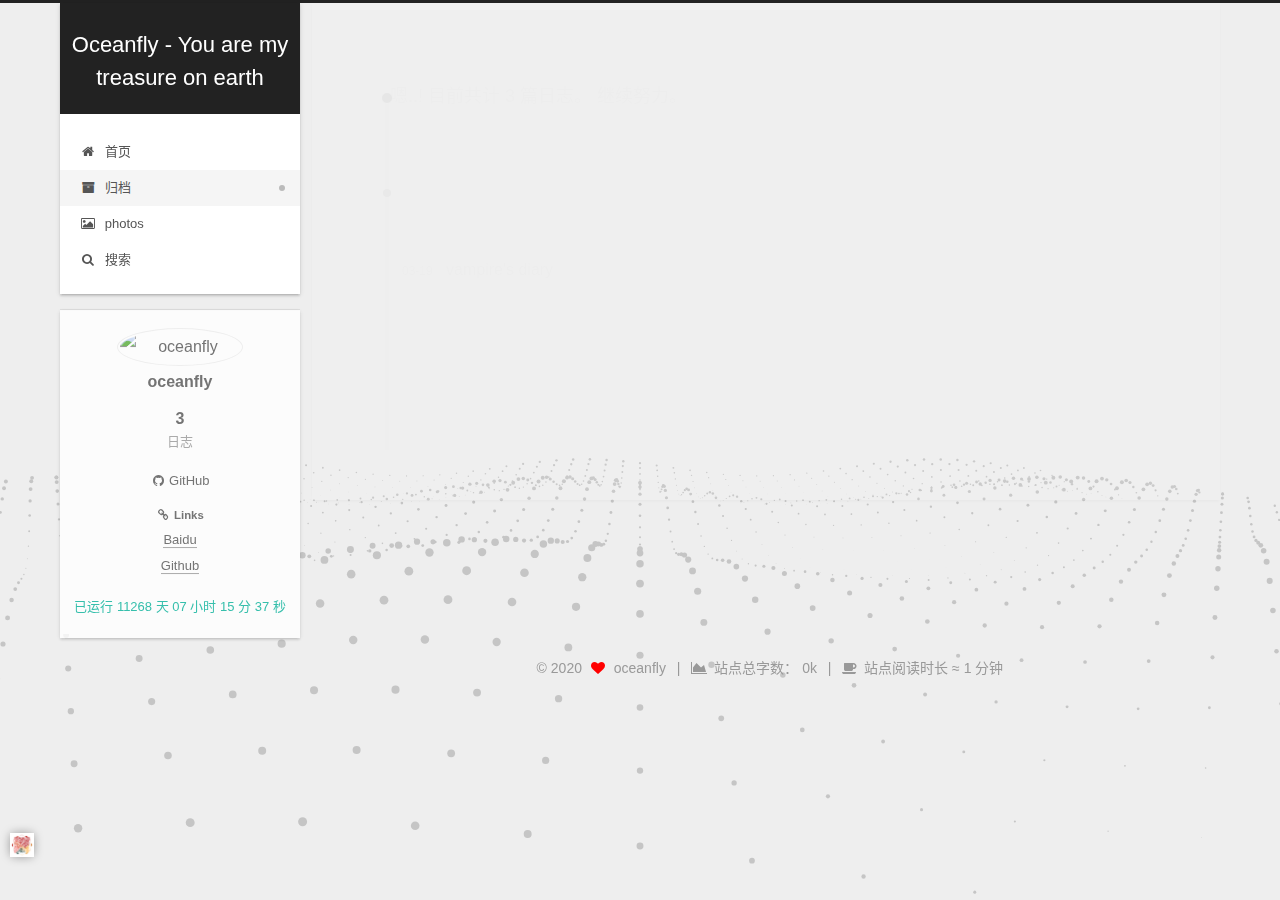
==== commit 0d556907: "Site updated: 2020-03-23 22:44:49" ====
--- a/archives/index.html
+++ b/archives/index.html
@@ -354,6 +354,34 @@
     </ul>
   </div>
 
+<div id="days"></div>
+<script>
+function show_date_time(){
+    window.setTimeout("show_date_time()", 1000);
+    BirthDay=new Date("09/17/1995 00:13:14");
+    today=new Date();
+    timeold=(today.getTime()-BirthDay.getTime());
+    sectimeold=timeold/1000
+    secondsold=Math.floor(sectimeold);
+    msPerDay=24*60*60*1000
+    e_daysold=timeold/msPerDay
+    daysold=Math.floor(e_daysold);
+    e_hrsold=(e_daysold-daysold)*24;
+    hrsold=setzero(Math.floor(e_hrsold));
+    e_minsold=(e_hrsold-hrsold)*60;
+    minsold=setzero(Math.floor((e_hrsold-hrsold)*60));
+    seconds=setzero(Math.floor((e_minsold-minsold)*60));
+    document.getElementById('days').innerHTML="已运行 "+daysold+" 天 "+hrsold+" 小时 "+minsold+" 分 "+seconds+" 秒";
+}
+function setzero(i) {
+    if (i<10) {
+        i="0" + i
+    };
+    return i;
+}
+show_date_time();
+</script>
+
       </div>
 
     </div>
--- a/css/main.css
+++ b/css/main.css
@@ -1201,7 +1201,7 @@
 }
 .links-of-author a::before,
 .links-of-author span.exturl::before {
-  background: #864152;
+  background: #cdfff2;
   border-radius: 50%;
   content: ' ';
   display: inline-block;
@@ -2046,7 +2046,7 @@
   height: 24px;
   width: 24px;
   cursor: pointer;
-  background: url("../images/wechat2.svg");
+  background: url("../images/wechat1.png");
   background-size: 24px 24px;
 }
 .weixin-hover {
@@ -2057,7 +2057,7 @@
   width: 0px;
   border-radius: 3px;
   box-shadow: 0px 0px 10px 0px rgba(0,0,0,0.35);
-  background: url("../images/wechat2.svg");
+  background: url("../images/wechat.jpeg");
   background-color: #fff;
   background-repeat: no-repeat;
   background-size: 150px 150px;
@@ -2083,6 +2083,49 @@
 }
 .weixin-menu:hover .weixin-description {
   opacity: 1;
+}
+::-webkit-scrollbar {
+  width: 10px;
+  height: 10px;
+}
+::-webkit-scrollbar-button {
+  width: 0;
+  height: 0;
+}
+::-webkit-scrollbar-button:start:increment,
+::-webkit-scrollbar-button:end:decrement {
+  display: none;
+}
+::-webkit-scrollbar-corner {
+  display: block;
+}
+::-webkit-scrollbar-thumb {
+  border-radius: 8px;
+  background-color: rgba(0,0,0,0.2);
+}
+::-webkit-scrollbar-thumb:hover {
+  border-radius: 8px;
+  background-color: rgba(0,0,0,0.5);
+}
+::-webkit-scrollbar-track,
+::-webkit-scrollbar-thumb {
+  border-right: 1px solid transparent;
+  border-left: 1px solid transparent;
+}
+::-webkit-scrollbar-track:hover {
+  background-color: rgba(0,0,0,0.15);
+}
+::-webkit-scrollbar-button:start {
+  width: 10px;
+  height: 10px;
+/*background: url(../images/scrollbar_arrow.png) no-repeat 0 0;*/
+/*可以添加滚动条样式*/
+}
+#days {
+  display: block;
+  color: #07b39b;
+  font-size: 13px;
+  margin-top: 15px;
 }
 .category-all-page .category-all-title {
   text-align: center;
